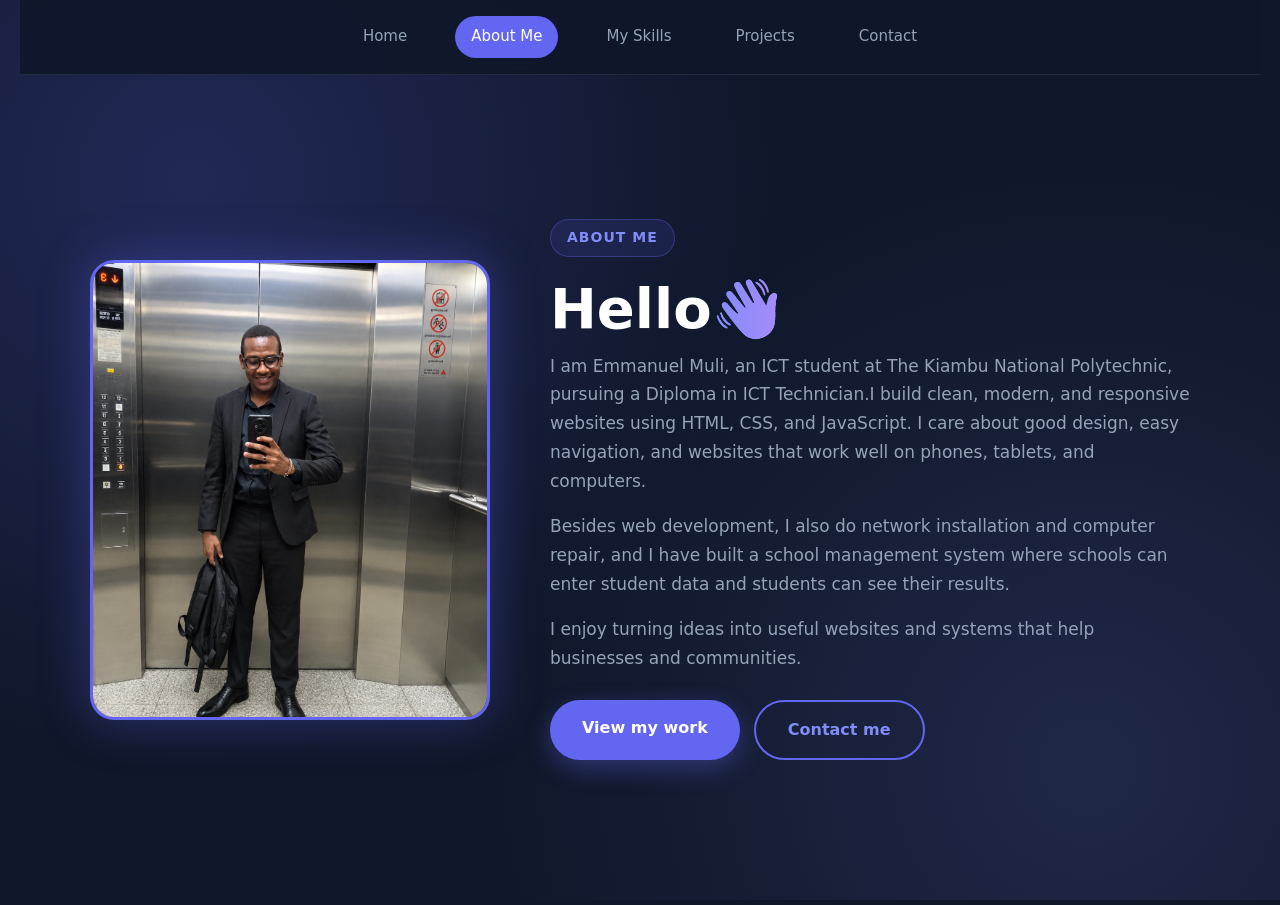
==== about.html @ d2ef106c "updated code" ====
<!DOCTYPE html>
<html lang="en">
<head>
    <meta charset="UTF-8">
    <meta name="viewport" content="width=device-width, initial-scale=1.0">
    <title>About Me</title>
    <link rel="stylesheet" href="sytle.css">
    <link rel="stylesheet" href="interactive.css">
</head>
<body class="about-page">
    <nav>
        <a href="index.html">Home</a>
        <a href="about.html" class="active">About Me</a>
        <a href="skills.html">My Skills</a>
        <a href="projects.html">Projects</a>
        <a href="contact.html">Contact</a>
    </nav>

    <section class="about">
        <div class="about-inner">

            <!-- Photo now comes first, so it appears on the left -->
            <div class="about-image">
                <img src="images/my photo about.png" alt="Emmanuel Muli">
            </div>

            <div class="about-content">
                <span class="eyebrow">About Me</span>
                <h1>Hello<span class="accent">👋</span></h1>

                <p>I am Emmanuel Muli, an ICT student at The Kiambu National Polytechnic, pursuing a Diploma in ICT Technician.I build clean, modern, and responsive websites using HTML, CSS, and JavaScript. I care about good design, easy navigation, and websites that work well on phones, tablets, and computers.</p>
                <p>Besides web development, I also do network installation and computer repair, and I have built a school management system where schools can enter student data and students can see their results.</p>
                <p>I enjoy turning ideas into useful websites and systems that help businesses and communities.</p>

                <div class="about-buttons">
                    <a href="projects.html" class="btn">View my work</a>
                    <a href="contact.html" class="btn btn-outline">Contact me</a>
                </div>
            </div>

        </div>
    </section>
    <script src="script.js"></script>
</body>
</html>
---- sytle.css ----
/* ---------- Reset & base ---------- */
*{
    margin: 0;
    padding: 0;
    box-sizing: border-box;
}

body{
    font-family: Arial, Helvetica, sans-serif;
    line-height: 1.6;
    background-color: #f4f6f8;
    color: #222;
    padding: 0 20px; /* keeps text off the screen edge */
}

img{
    max-width: 100%;
}

/* ---------- Navigation ---------- */
nav{
    background-color: rgb(100, 100, 178);
    padding: 20px;
    text-align: center;
}

nav a{
    color: #ffffff;
    text-decoration: none;
    margin: 0 12px;
    font-size: 16px;
}

nav a:hover{
    text-decoration: underline;
}

/* ---------- Hero ---------- */
.hero{
    text-align: center;
    padding: 100px 20px;
    background-color: #e5e7eb;
}

.hero h1,
.hero h2{
    font-size: 40px;
    margin-bottom: 20px;
}

.hero p{
    max-width: 700px;
    margin: 0 auto 30px;
    font-size: 18px;
}

.hero a{
    display: inline-block;
    padding: 12px 20px;
    margin: 5px;
    background-color: #111827;
    color: #ffffff;
    text-decoration: none;
    border-radius: 5px;
}

.hero a:hover{
    opacity: 0.8;
}
.hero-inner{
    display: flex;
    align-items: center;
    justify-content: space-between;
    gap: 50px;
    max-width: 1100px;
    margin: 0 auto;
}

.hero-content{
    flex: 1;
    max-width: none;
    text-align: left;       /* text now starts from the left */
}

.hero p{
    margin: 0 0 36px;       /* was centered, now left-aligned */
}

.hero-image{
    flex: 0 0 380px;
}

.hero-image img{
    display: block;
    width: 100%;
    height: 380px;
    object-fit: cover;      /* crops neatly without stretching your face */
    border-radius: 50%;     /* round photo; use 20px for rounded square */
    border: 4px solid var(--accent);
    box-shadow: 0 0 40px rgba(99, 102, 241, 0.4);
}
@media (max-width: 800px){
    .hero-inner{
        flex-direction: column-reverse;   /* photo on top, text below */
        text-align: center;
    }

    .hero-content{
        text-align: center;
    }

    .hero p{
        margin: 0 auto 36px;
    }

    .hero-image{
        flex: none;
        width: 240px;
    }

    .hero-image img{
        height: 240px;
    }
}
/* ---------- Portfolio ---------- */
.portfolio{
    padding: 60px 30px;
    text-align: center;
}

.portfolio h1{
    font-size: 40px;
    margin-bottom: 10px;
}

.portfolio p{
    margin-bottom: 10px;
}
.project-card{
    background-color: var(--bg-soft);
    color: var(--text);
    border: 1px solid rgba(148, 163, 184, 0.15);
}

.project-card h2{
    color: #fff;
}

.project-card p{
    color: var(--muted);
}
.project-card img{
    width: 100%;
    height: 250px;
    object-fit: cover;   /* fills the box instead of leaving gaps */
    border-radius: 8px;
}
.projects-grid{
    display: grid;
    grid-template-columns: repeat(auto-fit, minmax(280px, 1fr));
    gap: 24px;
    max-width: 1100px;
    margin: 0 auto;
    padding: 0 20px;
}

.project-card{
    width: auto;   /* the grid controls the width now */
    margin: 0;
}
/* ---------- Contact form ---------- */
.contact-form{
    max-width: 600px;
    margin: 40px auto;
    padding: 30px;
    background-color: white;
    color: #1e293b;              /* dark text for the white card */
    border-radius: 12px;
    box-shadow: 0 4px 20px rgba(0, 0, 0, 0.15);
}

.contact-form label{
    display: block;
    margin-bottom: 6px;
    font-weight: 600;
    color: #1e293b;
}

.contact-form input,
.contact-form select,
.contact-form textarea{
    width: 100%;
    padding: 12px;
    margin-bottom: 20px;
    border: 1px solid #cbd5e1;
    border-radius: 8px;
    font-size: 16px;
    font-family: inherit;
    color: #1e293b;
    background-color: #fff;
    resize: vertical;
}

.contact-form input:focus,
.contact-form select:focus,
.contact-form textarea:focus{
    outline: none;
    border-color: #6366f1;
    box-shadow: 0 0 0 3px rgba(99, 102, 241, 0.25);
}

.contact-form button{
    width: 100%;
    padding: 14px 25px;
    background-color: #6366f1;
    color: white;
    border: none;
    border-radius: 8px;
    cursor: pointer;
    font-size: 16px;
    font-weight: 600;
    transition: background-color 0.2s;
}

.contact-form button:hover{
    background-color: #818cf8;
}
/* ---------- Responsive ---------- */
@media (max-width: 900px){
    .project-card{
        width: 46%;
    }
}

@media (max-width: 600px){
    .project-card{
        width: 100%;
        margin: 15px 0;
    }

    .hero{
        padding: 60px 15px;
    }

    .hero h1,
    .hero h2{
        font-size: 30px;
    }
}
/* ---------- Theme ---------- */
:root{
    --bg: #0f172a;
    --bg-soft: #1e293b;
    --text: #e2e8f0;
    --muted: #94a3b8;
    --accent: #6366f1;
    --accent-light: #818cf8;
}

/* ---------- Reset & base ---------- */
*{
    margin: 0;
    padding: 0;
    box-sizing: border-box;
}

html{
    scroll-behavior: smooth;
}

body{
    font-family: "Segoe UI", system-ui, -apple-system, Arial, sans-serif;
    line-height: 1.7;
    background-color: var(--bg);
    color: var(--text);
    min-height: 100vh;
}

/* ---------- Navigation ---------- */
nav{
    position: sticky;
    top: 0;
    z-index: 10;
    display: flex;
    justify-content: center;
    flex-wrap: wrap;
    gap: 8px;
    padding: 16px 20px;
    background-color: rgba(15, 23, 42, 0.9);
    backdrop-filter: blur(8px);
    border-bottom: 1px solid rgba(148, 163, 184, 0.15);
}

nav a{
    color: var(--muted);
    text-decoration: none;
    font-size: 15px;
    font-weight: 500;
    padding: 8px 16px;
    border-radius: 999px;
    transition: color 0.2s, background-color 0.2s;
}

nav a:hover,
nav a.active{
    color: #fff;
    background-color: var(--bg-soft);
}

nav a.active{
    background-color: var(--accent);
}

/* ---------- Hero ---------- */
.hero{
    display: flex;
    align-items: center;
    justify-content: center;
    min-height: calc(100vh - 70px);
    padding: 60px 24px;
    text-align: center;
    background:
        radial-gradient(circle at 20% 20%, rgba(99, 102, 241, 0.25), transparent 45%),
        radial-gradient(circle at 80% 80%, rgba(129, 140, 248, 0.15), transparent 45%),
        var(--bg);
}

.hero-content{
    max-width: 780px;
    margin: 0 auto;
}

.eyebrow{
    display: inline-block;
    margin-bottom: 20px;
    padding: 6px 16px;
    font-size: 14px;
    font-weight: 600;
    letter-spacing: 1px;
    text-transform: uppercase;
    color: var(--accent-light);
    background-color: rgba(99, 102, 241, 0.12);
    border: 1px solid rgba(99, 102, 241, 0.35);
    border-radius: 999px;
}

.hero h1{
    font-size: clamp(36px, 6vw, 64px);
    line-height: 1.15;
    margin-bottom: 12px;
    color: #fff;
}

.accent{
    background: linear-gradient(90deg, var(--accent-light), #a78bfa);
    -webkit-background-clip: text;
    background-clip: text;
    -webkit-text-fill-color: transparent;
}

.hero h2{
    font-size: clamp(20px, 3vw, 28px);
    font-weight: 500;
    margin-bottom: 24px;
    color: var(--accent-light);
}

.hero p{
    max-width: 680px;
    margin: 0 auto 36px;
    font-size: 17px;
    color: var(--muted);
}

/* ---------- Button ---------- */
.btn{
    display: inline-block;
    padding: 14px 32px;
    font-size: 16px;
    font-weight: 600;
    color: #fff;
    text-decoration: none;
    background-color: var(--accent);
    border-radius: 999px;
    box-shadow: 0 8px 24px rgba(99, 102, 241, 0.35);
    transition: transform 0.2s, background-color 0.2s, box-shadow 0.2s;
}

.btn:hover{
    background-color: var(--accent-light);
    transform: translateY(-3px);
    box-shadow: 0 12px 28px rgba(99, 102, 241, 0.45);
}

/* ---------- Responsive ---------- */
@media (max-width: 600px){
    nav a{
        padding: 6px 12px;
        font-size: 14px;
    }

    .hero{
        padding: 40px 18px;
    }

    .hero p{
        font-size: 16px;
    }
}
/* Works together with home.css (theme colors + nav) */

/* ---------- Starry background ---------- */
.skills-page{
    background-color: #070b1a;
    background-image:
        radial-gradient(1px 1px at 20px 30px, #ffffff, transparent),
        radial-gradient(1px 1px at 120px 80px, #ffffff, transparent),
        radial-gradient(1.5px 1.5px at 200px 150px, #cbd5e1, transparent),
        radial-gradient(1px 1px at 70px 180px, #ffffff, transparent),
        radial-gradient(1.5px 1.5px at 230px 40px, #a5b4fc, transparent),
        radial-gradient(1px 1px at 160px 220px, #ffffff, transparent);
    background-size: 260px 260px;
    background-attachment: fixed;
}

/* ---------- Section ---------- */
.skills{
    max-width: 1000px;
    margin: 0 auto;
    padding: 80px 24px 100px;
    text-align: center;
}

.skills h1{
    font-size: clamp(32px, 5vw, 48px);
    color: #fff;
    margin-bottom: 32px;
}

/* ---------- Filter tabs ---------- */
.filters{
    display: flex;
    justify-content: center;
    flex-wrap: wrap;
    gap: 10px;
    margin-bottom: 48px;
}

.filter-btn{
    padding: 8px 20px;
    font-size: 14px;
    font-family: inherit;
    color: var(--muted);
    background: transparent;
    border: none;
    border-radius: 999px;
    cursor: pointer;
    transition: color 0.2s, background-color 0.2s;
}

.filter-btn:hover{
    color: #fff;
}

.filter-btn.active{
    color: #fff;
    background-color: var(--accent);
}

/* ---------- Skill cards ---------- */
.skills-grid{
    display: grid;
    grid-template-columns: repeat(auto-fit, minmax(240px, 1fr));
    gap: 20px;
}

.skill-card{
    padding: 20px 22px;
    text-align: left;
    background-color: rgba(255, 255, 255, 0.05);
    border: 1px solid rgba(148, 163, 184, 0.12);
    border-radius: 12px;
    transition: transform 0.2s, border-color 0.2s;
}

.skill-card:hover{
    transform: translateY(-4px);
    border-color: rgba(129, 140, 248, 0.5);
}

.skill-card h3{
    font-size: 15px;
    font-weight: 600;
    color: #fff;
    margin-bottom: 12px;
}

.bar{
    height: 5px;
    background-color: rgba(255, 255, 255, 0.1);
    border-radius: 999px;
    overflow: hidden;
}

.fill{
    height: 100%;
    width: var(--level);
    background: linear-gradient(90deg, var(--accent), var(--accent-light));
    border-radius: 999px;
    animation: fillBar 1.2s ease-out;
}

@keyframes fillBar{
    from{ width: 0; }
    to{ width: var(--level); }
}

.percent{
    display: block;
    margin-top: 6px;
    font-size: 12px;
    text-align: right;
    color: var(--muted);
}

/* Hidden by the filter buttons */
.skill-card.hidden{
    display: none;
}
/* Works together with home.css (theme colors, nav, .eyebrow, .btn, .accent) */

.about-page{
    background:
        radial-gradient(circle at 15% 20%, rgba(99, 102, 241, 0.22), transparent 45%),
        radial-gradient(circle at 85% 85%, rgba(129, 140, 248, 0.14), transparent 45%),
        var(--bg);
    background-attachment: fixed;
}

/* ---------- Layout ---------- */
.about{
    display: flex;
    align-items: center;
    min-height: calc(100vh - 70px);
    padding: 60px 24px;
}

.about-inner{
    display: flex;
    align-items: center;
    justify-content: space-between;
    gap: 60px;
    width: 100%;
    max-width: 1100px;
    margin: 0 auto;
}

/* ---------- Text (left) ---------- */
.about-content{
    flex: 1;
    text-align: left;
}

.about-content h1{
    font-size: clamp(34px, 5vw, 56px);
    line-height: 1.15;
    color: #fff;
    margin-bottom: 10px;
}

.about-content h2{
    font-size: clamp(18px, 2.5vw, 24px);
    font-weight: 500;
    color: var(--accent-light);
    margin-bottom: 24px;
}

.about-content p{
    font-size: 17px;
    color: var(--muted);
    margin-bottom: 16px;
}

/* ---------- Buttons ---------- */
.about-buttons{
    display: flex;
    flex-wrap: wrap;
    gap: 14px;
    margin-top: 28px;
}

.btn-outline{
    background-color: transparent;
    border: 2px solid var(--accent);
    box-shadow: none;
    color: var(--accent-light);
}

.btn-outline:hover{
    background-color: var(--accent);
    color: #fff;
}

/* ---------- Photo (right) ---------- */
.about-image{
    flex: 0 0 400px;
}

.about-image img{
    display: block;
    width: 100%;
    height: 460px;
    object-fit: cover;          /* crops neatly, never stretches */
    border-radius: 24px;
    border: 3px solid var(--accent);
    box-shadow: 0 0 50px rgba(99, 102, 241, 0.35);
}

/* ---------- Tablets and phones ---------- */
@media (max-width: 850px){
    .about-inner{
        flex-direction: column;   /* photo on top, text below */
        gap: 40px;
    }

    .about-content{
        text-align: center;
    }

    .about-buttons{
        justify-content: center;
    }

    .about-image{
        flex: none;
        width: 260px;
    }

    .about-image img{
        height: 300px;
    }
}

/* FOOTER */
.footer {
    background-color: #07152f;
    color: #ffffff;
    padding: 50px 8% 20px;
    margin-top: 50px;
}

.footer-container {
    max-width: 1200px;
    margin: auto;
    display: grid;
    grid-template-columns: 2fr 1fr 1fr 1.3fr;
    gap: 40px;
    align-items: start;
}

/* Headings and text */
.footer h2 {
    font-size: 24px;
    margin: 0;
    line-height: 1.2;
}

.footer h3 {
    font-size: 17px;
    margin: 0 0 18px;
}

.footer p {
    color: #d0d9e8;
    line-height: 1.7;
    margin: 0 0 12px;
}

/* Brand */
.brand {
    display: flex;
    align-items: center;
    gap: 16px;
    margin-bottom: 20px;
}

.logo-badge {
    width: 56px;
    height: 56px;
    border-radius: 50%;
    background: #1d9bf0;
    color: #fff;
    display: flex;
    align-items: center;
    justify-content: center;
    font-weight: 700;
    font-size: 18px;
    flex-shrink: 0;
}

.brand-sub {
    display: block;
    font-size: 12px;
    letter-spacing: 0.12em;
    text-transform: uppercase;
    color: #9fb0cc;
    margin-top: 4px;
}

.tagline {
    max-width: 380px;
    margin-bottom: 24px;
}

.connect-title {
    font-size: 15px;
    margin-bottom: 12px;
}

/* Link columns (Quick Links, Legal) */
.footer-links {
    display: flex;
    flex-direction: column;
    align-items: flex-start;
}

.footer-links a {
    color: #d0d9e8;
    text-decoration: none;
    margin-bottom: 12px;
    transition: color 0.3s ease;
}

.footer-links a:hover {
    color: #60a5fa;
}

/* Get in touch: icon rows */
.footer-contact {
    display: flex;
    flex-direction: column;
    align-items: flex-start;
    gap: 14px;
}

.footer-contact a,
.footer-contact .contact-item {
    display: flex;
    align-items: center;
    gap: 12px;
    margin: 0;
    color: #d0d9e8;
    text-decoration: none;
    transition: color 0.3s ease;
}

.footer-contact a:hover {
    color: #60a5fa;
}

.footer .icon {
    width: 22px;
    height: 22px;
    flex-shrink: 0;
}

/* Social buttons */
.social-icons {
    display: flex;
    flex-wrap: wrap;
    gap: 12px;
}

.social-icons a {
    width: 50px;
    height: 50px;
    display: flex;
    align-items: center;
    justify-content: center;
    border-radius: 14px;
    background: #0d1f3f;
    color: #e2e8f0;
    transition: transform 0.25s ease, background 0.25s ease, color 0.25s ease;
}

.social-icons svg {
    width: 22px;
    height: 22px;
}

.social-icons a:hover,
.social-icons a:focus-visible {
    transform: translateY(-3px);
    background: #60a5fa;
    color: #07152f;
    outline: none;
}

/* Bottom bar */
.footer-bottom {
    max-width: 1200px;
    margin: 40px auto 0;
    padding-top: 20px;
    border-top: 1px solid #263956;
    display: flex;
    justify-content: space-between;
    align-items: center;
    flex-wrap: wrap;
    gap: 8px;
}

.footer-bottom p {
    font-size: 14px;
    margin: 0;
}

/* Back to top button */
.back-to-top {
    position: fixed;
    right: 24px;
    bottom: 24px;
    width: 52px;
    height: 52px;
    border-radius: 50%;
    background: #6366f1;
    color: #fff;
    display: flex;
    align-items: center;
    justify-content: center;
    box-shadow: 0 8px 20px rgba(99, 102, 241, 0.4);
    transition: transform 0.25s ease, background 0.25s ease;
    z-index: 100;
}

.back-to-top svg {
    width: 22px;
    height: 22px;
}

.back-to-top:hover {
    transform: translateY(-3px);
    background: #4f46e5;
}

/* Tablets */
@media (max-width: 900px) {
    .footer-container {
        grid-template-columns: repeat(2, 1fr);
    }
    .footer-about {
        grid-column: 1 / -1;
    }
}

/* Phones */
@media (max-width: 500px) {
    .footer {
        padding: 35px 6% 20px;
    }
    .footer-container {
        grid-template-columns: 1fr;
    }
    .footer-bottom {
        flex-direction: column;
        text-align: center;
    }
}
---- interactive.css ----
/* Styles for the features added by script.js */

/* ---------- Typing cursor ---------- */
[data-typing]::after{
    content: "|";
    margin-left: 3px;
    color: var(--accent-light);
    animation: blink 0.8s infinite;
}

@keyframes blink{
    0%, 50%{ opacity: 1; }
    51%, 100%{ opacity: 0; }
}

/* ---------- Scroll reveal ---------- */
.reveal{
    opacity: 0;
    translate: 0 30px;
    transition: opacity 0.6s ease, translate 0.6s ease, transform 0.2s, border-color 0.2s;
}

.reveal.visible{
    opacity: 1;
    translate: 0 0;
}

/* ---------- Back to top button ---------- */
.to-top{
    position: fixed;
    right: 24px;
    bottom: 24px;
    width: 46px;
    height: 46px;
    font-size: 20px;
    color: #fff;
    background-color: var(--accent);
    border: none;
    border-radius: 50%;
    cursor: pointer;
    box-shadow: 0 6px 20px rgba(99, 102, 241, 0.45);
    opacity: 0;
    pointer-events: none;
    transform: translateY(20px);
    transition: opacity 0.3s, transform 0.3s, background-color 0.2s;
    z-index: 20;
}

.to-top.show{
    opacity: 1;
    pointer-events: auto;
    transform: translateY(0);
}

.to-top:hover{
    background-color: var(--accent-light);
}

/* ---------- Form feedback ---------- */
.contact-form .error{
    border-color: #ef4444;
    box-shadow: 0 0 0 3px rgba(239, 68, 68, 0.2);
}

.form-message{
    margin-top: 16px;
    font-size: 15px;
    font-weight: 600;
    text-align: center;
}

.form-message.success{ color: #16a34a; }
.form-message.fail{ color: #dc2626; }

/* ---------- Mobile menu ---------- */
.nav-toggle{
    display: none;
    padding: 8px 18px;
    font-size: 15px;
    font-family: inherit;
    color: #fff;
    background-color: var(--accent);
    border: none;
    border-radius: 999px;
    cursor: pointer;
}

@media (max-width: 700px){
    nav{
        flex-direction: column;
        align-items: center;
    }

    .nav-toggle{
        display: block;
    }

    nav a{
        display: none;
        width: 100%;
        text-align: center;
    }

    nav.open a{
        display: block;
    }
}
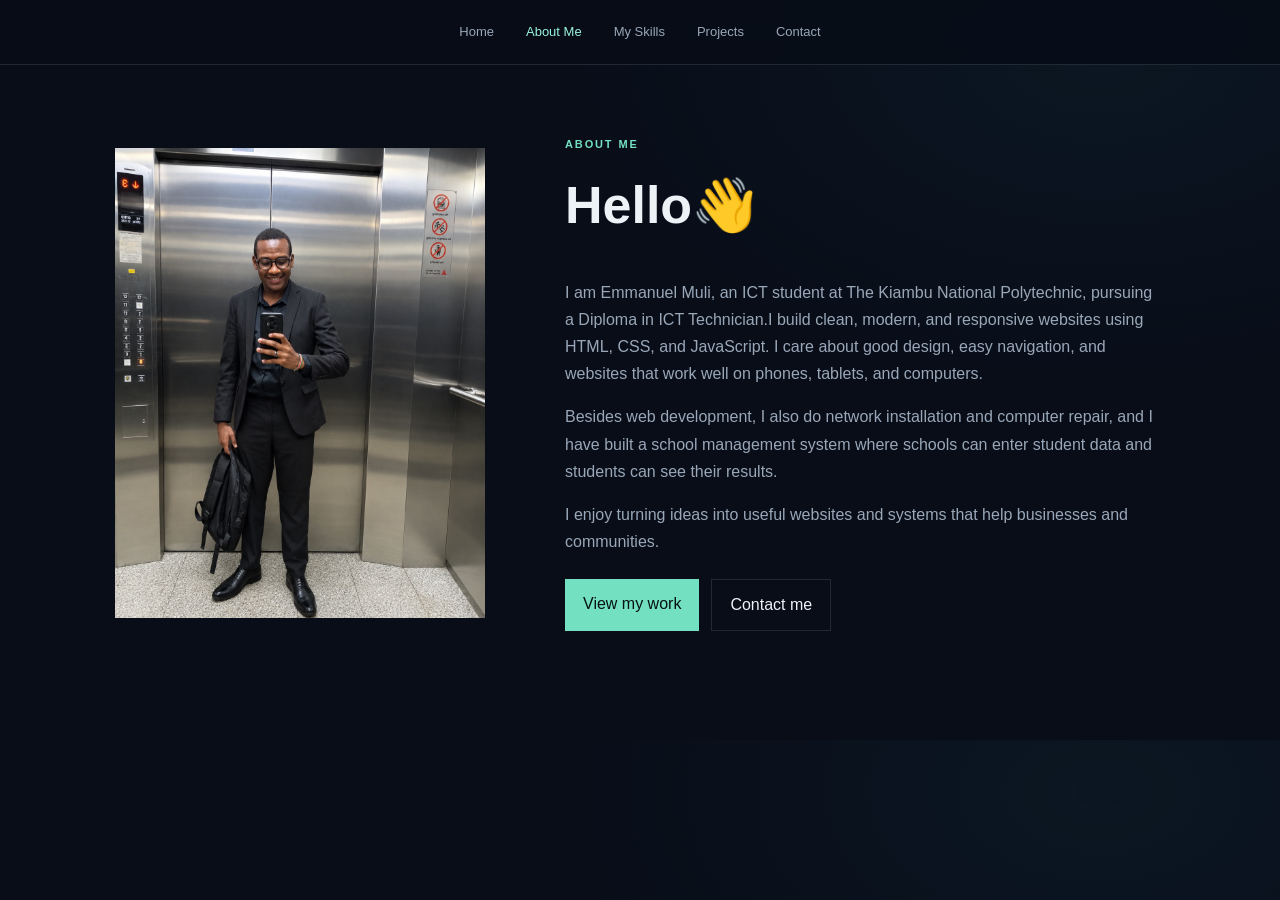
==== commit 135c4191: "Redesign portfolio as premium responsive one-page site Co-authored-by: Copilot <223556219+Copilot@us" ====
--- a/about.html
+++ b/about.html
@@ -9,11 +9,11 @@
 </head>
 <body class="about-page">
     <nav>
-        <a href="index.html">Home</a>
-        <a href="about.html" class="active">About Me</a>
-        <a href="skills.html">My Skills</a>
-        <a href="projects.html">Projects</a>
-        <a href="contact.html">Contact</a>
+        <a href="index.html#home">Home</a>
+        <a href="index.html#about" class="active">About Me</a>
+        <a href="index.html#skills">My Skills</a>
+        <a href="index.html#projects">Projects</a>
+        <a href="index.html#contact">Contact</a>
     </nav>
 
     <section class="about">
--- a/sytle.css
+++ b/sytle.css
@@ -1,867 +1,1763 @@
-/* ---------- Reset & base ---------- */
-*{
+:root {
+    color-scheme: dark;
+    --bg: #080d18;
+    --bg-raised: #0e1625;
+    --bg-soft: #111c2c;
+    --text: #edf2f7;
+    --muted: #99a7b8;
+    --subtle: #667487;
+    --line: rgba(165, 184, 203, 0.16);
+    --accent: #73e0c2;
+    --accent-strong: #9af4dd;
+    --blue: #83b9ff;
+    --content-width: 1180px;
+}
+
+* {
+    box-sizing: border-box;
+}
+
+html {
+    scroll-behavior: smooth;
+    scroll-padding-top: 92px;
+}
+
+body {
+    margin: 0;
+    min-width: 320px;
+    background:
+        radial-gradient(ellipse at 86% 7%, rgba(35, 91, 112, 0.12), transparent 34rem),
+        var(--bg);
+    color: var(--text);
+    font-family: "DM Sans", "Segoe UI", sans-serif;
+    font-size: 16px;
+    line-height: 1.7;
+    -webkit-font-smoothing: antialiased;
+}
+
+body, button, input, select, textarea {
+    font-family: "DM Sans", "Segoe UI", sans-serif;
+}
+
+img {
+    display: block;
+    max-width: 100%;
+}
+
+a {
+    color: inherit;
+}
+
+button, input, select, textarea {
+    font: inherit;
+}
+
+button, a, input, select, textarea {
+    -webkit-tap-highlight-color: transparent;
+}
+
+a:focus-visible, button:focus-visible, input:focus-visible, select:focus-visible, textarea:focus-visible {
+    outline: 2px solid var(--accent);
+    outline-offset: 4px;
+}
+
+::selection {
+    background: rgba(115, 224, 194, 0.25);
+    color: #fff;
+}
+
+.skip-link {
+    position: fixed;
+    z-index: 1000;
+    top: 12px;
+    left: 12px;
+    padding: 10px 14px;
+    transform: translateY(-160%);
+    background: var(--accent);
+    color: #07120f;
+    text-decoration: none;
+    font-weight: 700;
+}
+
+.skip-link:focus {
+    transform: translateY(0);
+}
+
+.section-wrap {
+    width: min(var(--content-width), calc(100% - 64px));
+    margin-inline: auto;
+}
+
+.section-space {
+    padding-block: 124px;
+}
+
+.site-header {
+    position: sticky;
+    z-index: 50;
+    top: 0;
+    border-bottom: 1px solid rgba(165, 184, 203, 0.09);
+    background: rgba(8, 13, 24, 0.88);
+    backdrop-filter: blur(18px);
+}
+
+.site-nav {
+    display: flex;
+    align-items: center;
+    justify-content: space-between;
+    width: min(var(--content-width), calc(100% - 64px));
+    min-height: 76px;
+    margin: auto;
+}
+
+.brand-link {
+    display: inline-flex;
+    align-items: center;
+    gap: 10px;
+    color: var(--text);
+    font-family: "Manrope", sans-serif;
+    font-size: 16px;
+    font-weight: 800;
+    letter-spacing: 0.06em;
+    text-decoration: none;
+}
+
+.brand-mark {
+    display: grid;
+    width: 34px;
+    height: 34px;
+    place-items: center;
+    border: 1px solid rgba(115, 224, 194, 0.45);
+    color: var(--accent);
+    font-family: "DM Sans", sans-serif;
+    font-size: 12px;
+    letter-spacing: -0.07em;
+}
+
+.brand-period {
+    color: var(--accent);
+}
+
+.nav-links {
+    display: flex;
+    align-items: center;
+    gap: 32px;
+}
+
+.nav-links a {
+    color: var(--muted);
+    font-size: 13px;
+    text-decoration: none;
+    transition: color 180ms ease;
+}
+
+.nav-links a:hover,
+.nav-links a:focus-visible {
+    color: var(--accent-strong);
+}
+
+.nav-links .nav-contact {
+    padding: 9px 14px;
+    border: 1px solid var(--line);
+    color: var(--text);
+}
+
+.nav-contact span {
+    margin-left: 8px;
+    color: var(--accent);
+}
+
+.nav-toggle {
+    display: none;
+    width: 42px;
+    height: 42px;
+    padding: 10px;
+    border: 1px solid var(--line);
+    background: transparent;
+    cursor: pointer;
+}
+
+.nav-toggle span {
+    display: block;
+    width: 18px;
+    height: 1px;
+    margin: 5px auto;
+    background: var(--text);
+}
+
+.hero {
+    position: relative;
+    display: flex;
+    min-height: min(790px, calc(100svh - 76px));
+    flex-direction: column;
+    justify-content: center;
+    overflow: clip;
+    padding-block: 80px 48px;
+    isolation: isolate;
+}
+
+.hero::before {
+    position: absolute;
+    z-index: -1;
+    top: 8%;
+    right: -16%;
+    width: 62%;
+    height: 78%;
+    border: 1px solid rgba(115, 224, 194, 0.08);
+    border-radius: 50%;
+    content: "";
+    transform: rotate(-24deg);
+}
+
+.hero-grid {
+    display: grid;
+    grid-template-columns: minmax(0, 1.2fr) minmax(300px, 0.8fr);
+    align-items: center;
+    gap: clamp(44px, 8vw, 112px);
+}
+
+.hero-copy {
+    position: relative;
+    z-index: 2;
+}
+
+.eyebrow, .section-kicker {
+    display: flex;
+    align-items: center;
+    gap: 11px;
+    margin: 0 0 22px;
+    color: var(--accent);
+    font-size: 11px;
+    font-weight: 700;
+    letter-spacing: 0.17em;
+    text-transform: uppercase;
+}
+
+.eyebrow-line {
+    width: 28px;
+    height: 1px;
+    background: var(--accent);
+}
+
+.eyebrow-dot {
+    color: var(--subtle);
+}
+
+h1, h2, h3, p {
+    margin-top: 0;
+}
+
+h1, h2, h3 {
+    font-family: "Manrope", "Segoe UI", sans-serif;
+}
+
+.hero h1 {
+    max-width: 760px;
+    margin-bottom: 23px;
+    font-size: clamp(44px, 6.4vw, 76px);
+    font-weight: 600;
+    letter-spacing: -0.065em;
+    line-height: 1.08;
+}
+
+.text-gradient {
+    background: linear-gradient(100deg, var(--accent-strong) 5%, var(--blue) 92%);
+    -webkit-background-clip: text;
+    background-clip: text;
+    color: transparent;
+}
+
+.text-muted {
+    color: #748397;
+}
+
+.hero-description {
+    max-width: 570px;
+    margin-bottom: 32px;
+    color: #aab6c5;
+    font-size: 17px;
+    line-height: 1.8;
+}
+
+.hero-actions {
+    display: flex;
+    flex-wrap: wrap;
+    align-items: center;
+    gap: 12px;
+}
+
+.button {
+    display: inline-flex;
+    min-height: 48px;
+    align-items: center;
+    justify-content: center;
+    gap: 20px;
+    padding: 12px 18px;
+    border: 1px solid transparent;
+    font-size: 13px;
+    font-weight: 700;
+    text-decoration: none;
+    transition: transform 180ms ease, border-color 180ms ease, background 180ms ease, color 180ms ease;
+}
+
+.button:hover {
+    transform: translateY(-2px);
+}
+
+.button-primary {
+    background: var(--accent);
+    color: #06120f;
+}
+
+.button-primary:hover {
+    background: var(--accent-strong);
+}
+
+.button-quiet {
+    border-color: var(--line);
+    color: var(--text);
+}
+
+.button-quiet:hover {
+    border-color: rgba(115, 224, 194, 0.6);
+}
+
+.hero-note {
+    display: flex;
+    align-items: center;
+    gap: 12px;
+    margin-top: 64px;
+    color: var(--subtle);
+    font-size: 11px;
+    letter-spacing: 0.04em;
+}
+
+.hero-note p {
+    margin: 0;
+}
+
+.hero-note p span {
+    padding-inline: 5px;
+    color: var(--accent);
+}
+
+.note-rule {
+    width: 26px;
+    height: 1px;
+    background: var(--subtle);
+}
+
+.hero-visual {
+    position: relative;
+    width: min(100%, 410px);
+    justify-self: end;
+}
+
+.visual-frame {
+    position: relative;
+    width: 100%;
+    height: clamp(390px, 42vw, 520px);
+    padding: 14px;
+    border: 1px solid rgba(165, 184, 203, 0.22);
+    background: linear-gradient(155deg, rgba(20, 33, 48, 0.86), rgba(8, 13, 24, 0.72));
+}
+
+.visual-frame::before {
+    position: absolute;
+    z-index: 1;
+    inset: 14px;
+    border: 1px solid rgba(255, 255, 255, 0.12);
+    content: "";
+    pointer-events: none;
+}
+
+.visual-frame img {
+    width: 100%;
+    height: 100%;
+    object-fit: cover;
+    object-position: 55% center;
+    filter: saturate(0.78);
+}
+
+.frame-corner {
+    position: absolute;
+    z-index: 2;
+    top: -7px;
+    left: -7px;
+    width: 34px;
+    height: 34px;
+    border-top: 1px solid var(--accent);
+    border-left: 1px solid var(--accent);
+}
+
+.visual-index {
+    position: absolute;
+    z-index: 3;
+    right: 27px;
+    bottom: 24px;
+    padding: 5px 8px;
+    background: rgba(8, 13, 24, 0.72);
+    color: var(--text);
+    font-size: 10px;
+    letter-spacing: 0.1em;
+}
+
+.visual-index span {
+    padding-inline: 4px;
+    color: var(--accent);
+}
+
+.visual-caption {
+    display: flex;
+    align-items: center;
+    gap: 10px;
+    margin-top: 16px;
+    color: var(--muted);
+    font-size: 11px;
+    letter-spacing: 0.06em;
+}
+
+.caption-line {
+    width: 22px;
+    height: 1px;
+    background: var(--accent);
+}
+
+.visual-orbit {
+    position: absolute;
+    z-index: -1;
+    border: 1px solid rgba(131, 185, 255, 0.12);
+    pointer-events: none;
+}
+
+.orbit-one {
+    top: -24px;
+    right: -30px;
+    width: 80%;
+    height: 70%;
+}
+
+.orbit-two {
+    right: -48px;
+    bottom: 14%;
+    width: 40%;
+    height: 32%;
+    border-color: rgba(115, 224, 194, 0.18);
+}
+
+.scroll-cue {
+    display: inline-flex;
+    align-items: center;
+    gap: 12px;
+    align-self: flex-start;
+    margin-top: 52px;
+    color: var(--subtle);
+    font-size: 10px;
+    letter-spacing: 0.12em;
+    text-decoration: none;
+    text-transform: uppercase;
+}
+
+.scroll-cue span {
+    width: 27px;
+    height: 1px;
+    background: var(--accent);
+}
+
+.section-heading {
+    margin-bottom: 54px;
+}
+
+.section-heading h2, .services-intro h2, .contact-copy h2 {
+    margin: 0;
+    font-size: clamp(36px, 5vw, 58px);
+    font-weight: 600;
+    letter-spacing: -0.055em;
+    line-height: 1.13;
+}
+
+.section-heading .section-kicker,
+.services-intro .section-kicker,
+.contact-copy .section-kicker {
+    margin-bottom: 20px;
+}
+
+.section-heading-row {
+    display: flex;
+    align-items: end;
+    justify-content: space-between;
+    gap: 32px;
+}
+
+.section-heading-row .heading-aside {
+    max-width: 360px;
+    margin: 0 0 5px;
+    color: var(--muted);
+    font-size: 14px;
+}
+
+.about-section {
+    border-top: 1px solid var(--line);
+}
+
+.about-layout {
+    display: grid;
+    grid-template-columns: minmax(250px, 0.75fr) minmax(0, 1.25fr);
+    align-items: center;
+    gap: clamp(46px, 8vw, 112px);
+}
+
+.about-photo {
+    position: relative;
+    max-width: 370px;
+    padding: 12px;
+    border: 1px solid var(--line);
+    background: var(--bg-raised);
+}
+
+.about-photo::after {
+    position: absolute;
+    top: 24px;
+    right: -9px;
+    width: 1px;
+    height: 76px;
+    background: var(--accent);
+    content: "";
+}
+
+.about-photo img {
+    width: 100%;
+    aspect-ratio: 0.85;
+    object-fit: cover;
+    object-position: center 35%;
+    filter: saturate(0.72);
+}
+
+.photo-caption {
+    display: block;
+    padding: 12px 3px 1px;
+    color: var(--text);
+    font-size: 9px;
+    font-weight: 700;
+    letter-spacing: 0.13em;
+}
+
+.photo-caption span {
+    color: var(--subtle);
+    font-weight: 500;
+}
+
+.about-copy {
+    max-width: 650px;
+}
+
+.about-copy p {
+    margin-bottom: 17px;
+    color: var(--muted);
+    font-size: 14px;
+}
+
+.about-copy .lead-copy {
+    color: var(--text);
+    font-family: "Manrope", sans-serif;
+    font-size: 20px;
+    line-height: 1.65;
+}
+
+.about-facts {
+    display: grid;
+    grid-template-columns: repeat(3, 1fr);
+    gap: 16px;
+    margin-block: 32px;
+    padding-block: 21px;
+    border-block: 1px solid var(--line);
+}
+
+.about-facts div {
+    display: flex;
+    flex-direction: column;
+    gap: 4px;
+    color: var(--muted);
+    font-size: 11px;
+}
+
+.fact-number {
+    color: var(--accent);
+    font-size: 10px;
+    letter-spacing: 0.12em;
+}
+
+.text-link {
+    display: inline-flex;
+    align-items: center;
+    gap: 12px;
+    color: var(--accent-strong);
+    font-size: 12px;
+    font-weight: 700;
+    text-decoration: none;
+}
+
+.text-link span {
+    transition: transform 180ms ease;
+}
+
+.text-link:hover span {
+    transform: translate(3px, -3px);
+}
+
+.skills-section {
+    border-top: 1px solid var(--line);
+    background: linear-gradient(115deg, rgba(17, 28, 44, 0.55), rgba(8, 13, 24, 0) 72%);
+}
+
+.skills-section .section-heading {
+    margin-bottom: 48px;
+}
+
+.skills-layout {
+    border-top: 1px solid var(--line);
+}
+
+.skill-group {
+    display: grid;
+    grid-template-columns: 58px minmax(160px, 0.8fr) minmax(0, 1.2fr);
+    align-items: center;
+    gap: 28px;
+    padding: 28px 0;
+    border-bottom: 1px solid var(--line);
+}
+
+.group-index, .service-number {
+    color: var(--accent);
+    font-size: 10px;
+    letter-spacing: 0.14em;
+}
+
+.skill-group h3, .service-item h3 {
+    margin: 0 0 5px;
+    font-size: 17px;
+    font-weight: 600;
+}
+
+.skill-group p, .service-item p {
+    margin: 0;
+    color: var(--muted);
+    font-size: 12px;
+}
+
+.skill-list {
+    display: flex;
+    flex-wrap: wrap;
+    justify-content: flex-end;
+    gap: 8px;
     margin: 0;
     padding: 0;
-    box-sizing: border-box;
-}
-
-body{
-    font-family: Arial, Helvetica, sans-serif;
-    line-height: 1.6;
-    background-color: #f4f6f8;
-    color: #222;
-    padding: 0 20px; /* keeps text off the screen edge */
-}
-
-img{
-    max-width: 100%;
-}
-
-/* ---------- Navigation ---------- */
-nav{
-    background-color: rgb(100, 100, 178);
-    padding: 20px;
-    text-align: center;
-}
-
-nav a{
-    color: #ffffff;
+    list-style: none;
+}
+
+.skill-list li {
+    padding: 6px 10px;
+    border: 1px solid var(--line);
+    color: #c4cfda;
+    font-size: 10px;
+}
+
+.projects-section {
+    border-top: 1px solid var(--line);
+}
+
+.projects-grid {
+    display: grid;
+    grid-template-columns: repeat(2, minmax(0, 1fr));
+    gap: 20px;
+}
+
+.project-card {
+    min-width: 0;
+    overflow: hidden;
+    border: 1px solid var(--line);
+    background: linear-gradient(145deg, rgba(17, 28, 44, 0.74), rgba(9, 15, 26, 0.96));
+    transition: border-color 200ms ease, transform 200ms ease;
+}
+
+.project-card:hover {
+    transform: translateY(-4px);
+    border-color: rgba(115, 224, 194, 0.45);
+}
+
+.project-featured {
+    display: grid;
+    grid-column: 1 / -1;
+    grid-template-columns: minmax(0, 1.05fr) minmax(320px, 0.95fr);
+    min-height: 350px;
+}
+
+.project-art {
+    position: relative;
+    display: flex;
+    min-height: 300px;
+    flex-direction: column;
+    justify-content: center;
+    overflow: hidden;
+    padding: clamp(24px, 5vw, 58px);
+}
+
+.chicken-art {
+    isolation: isolate;
+    background:
+        linear-gradient(145deg, rgba(17, 34, 29, 0.88), rgba(9, 17, 21, 0.82)),
+        radial-gradient(ellipse at 85% 20%, rgba(124, 191, 131, 0.25), transparent 46%),
+        #111e1b;
+}
+
+.chicken-art::before, .chicken-art::after {
+    position: absolute;
+    z-index: -1;
+    border: 1px solid rgba(154, 244, 221, 0.15);
+    border-radius: 50%;
+    content: "";
+}
+
+.chicken-art::before {
+    top: -72%;
+    right: -15%;
+    width: 110%;
+    height: 160%;
+}
+
+.chicken-art::after {
+    right: -4%;
+    bottom: -76%;
+    width: 78%;
+    height: 155%;
+    border-color: rgba(154, 244, 221, 0.22);
+}
+
+.project-art-index, .chicken-location {
+    color: rgba(222, 242, 229, 0.66);
+    font-size: 9px;
+    letter-spacing: 0.18em;
+}
+
+.chicken-monogram {
+    position: absolute;
+    top: 24px;
+    right: 32px;
+    color: rgba(154, 244, 221, 0.12);
+    font-family: "Manrope", sans-serif;
+    font-size: clamp(54px, 8vw, 96px);
+    font-weight: 800;
+    letter-spacing: -0.1em;
+    line-height: 1;
+}
+
+.chicken-monogram span {
+    color: rgba(154, 244, 221, 0.6);
+}
+
+.chicken-title {
+    margin-block: 32px 16px;
+    color: #eff8ef;
+    font-family: "Manrope", sans-serif;
+    font-size: clamp(24px, 3.2vw, 38px);
+    font-weight: 700;
+    letter-spacing: -0.055em;
+    line-height: 1.15;
+}
+
+.chicken-location {
+    color: var(--accent);
+}
+
+.art-corner {
+    position: absolute;
+    right: 22px;
+    bottom: 22px;
+    width: 30px;
+    height: 30px;
+    border-right: 1px solid var(--accent);
+    border-bottom: 1px solid var(--accent);
+}
+
+.project-image {
+    position: relative;
+    height: 245px;
+    overflow: hidden;
+    background: var(--bg-soft);
+}
+
+.project-image img {
+    width: 100%;
+    height: 100%;
+    object-fit: cover;
+    transition: transform 350ms ease, filter 350ms ease;
+    filter: saturate(0.78);
+}
+
+.project-card:hover .project-image img {
+    transform: scale(1.025);
+    filter: saturate(0.96);
+}
+
+.image-index {
+    position: absolute;
+    right: 12px;
+    bottom: 12px;
+    padding: 4px 7px;
+    background: rgba(8, 13, 24, 0.78);
+    color: var(--text);
+    font-size: 9px;
+}
+
+.project-info {
+    padding: 23px 24px 25px;
+}
+
+.project-featured .project-info {
+    display: flex;
+    flex-direction: column;
+    justify-content: center;
+    padding: clamp(24px, 4vw, 48px);
+}
+
+.project-topline {
+    display: flex;
+    justify-content: space-between;
+    gap: 12px;
+    margin-bottom: 13px;
+    color: var(--accent);
+    font-size: 9px;
+    letter-spacing: 0.12em;
+    text-transform: uppercase;
+}
+
+.project-topline span:last-child {
+    color: var(--subtle);
+}
+
+.project-info h3 {
+    margin: 0 0 10px;
+    font-size: 20px;
+    font-weight: 600;
+    letter-spacing: -0.025em;
+}
+
+.project-info p {
+    margin: 0;
+    color: var(--muted);
+    font-size: 12px;
+}
+
+.project-actions {
+    display: flex;
+    flex-wrap: wrap;
+    gap: 22px;
+    margin-top: 24px;
+}
+
+.text-link-secondary {
+    color: #c4cfda;
+}
+
+.services-section {
+    display: grid;
+    grid-template-columns: minmax(260px, 0.8fr) minmax(0, 1.2fr);
+    align-items: start;
+    gap: clamp(48px, 9vw, 130px);
+    border-top: 1px solid var(--line);
+}
+
+.services-intro h2 {
+    margin-bottom: 20px;
+}
+
+.services-intro > p:not(.section-kicker) {
+    max-width: 390px;
+    margin-bottom: 26px;
+    color: var(--muted);
+    font-size: 14px;
+}
+
+.service-list {
+    border-top: 1px solid var(--line);
+}
+
+.service-item {
+    display: grid;
+    grid-template-columns: 38px minmax(0, 1fr) 24px;
+    align-items: start;
+    gap: 16px;
+    padding: 23px 0;
+    border-bottom: 1px solid var(--line);
+}
+
+.service-item h3 {
+    font-size: 15px;
+}
+
+.service-item p {
+    max-width: 460px;
+    line-height: 1.7;
+}
+
+.service-arrow {
+    color: var(--accent);
+    font-size: 16px;
+    transition: transform 180ms ease;
+}
+
+.service-item:hover .service-arrow {
+    transform: translate(3px, -3px);
+}
+
+.contact-section {
+    border-top: 1px solid var(--line);
+}
+
+.contact-panel {
+    display: grid;
+    grid-template-columns: minmax(0, 0.9fr) minmax(360px, 1.1fr);
+    gap: clamp(44px, 8vw, 110px);
+    padding: clamp(28px, 6vw, 68px);
+    border: 1px solid var(--line);
+    background:
+        radial-gradient(ellipse at 10% 12%, rgba(46, 119, 111, 0.1), transparent 55%),
+        var(--bg-raised);
+}
+
+.contact-copy h2 {
+    margin-bottom: 18px;
+}
+
+.contact-copy > p:not(.section-kicker) {
+    max-width: 410px;
+    color: var(--muted);
+    font-size: 13px;
+}
+
+.contact-details {
+    display: grid;
+    gap: 15px;
+    margin-top: 38px;
+}
+
+.contact-details > a, .contact-details > p {
+    display: flex;
+    flex-direction: column;
+    gap: 1px;
+    margin: 0;
+    color: var(--text);
+    font-size: 12px;
     text-decoration: none;
-    margin: 0 12px;
-    font-size: 16px;
-}
-
-nav a:hover{
-    text-decoration: underline;
-}
-
-/* ---------- Hero ---------- */
-.hero{
-    text-align: center;
-    padding: 100px 20px;
-    background-color: #e5e7eb;
-}
-
-.hero h1,
-.hero h2{
-    font-size: 40px;
-    margin-bottom: 20px;
-}
-
-.hero p{
-    max-width: 700px;
-    margin: 0 auto 30px;
-    font-size: 18px;
-}
-
-.hero a{
-    display: inline-block;
-    padding: 12px 20px;
-    margin: 5px;
-    background-color: #111827;
-    color: #ffffff;
-    text-decoration: none;
-    border-radius: 5px;
-}
-
-.hero a:hover{
-    opacity: 0.8;
-}
-.hero-inner{
-    display: flex;
-    align-items: center;
+}
+
+.contact-details > a:hover {
+    color: var(--accent-strong);
+}
+
+.contact-label {
+    color: var(--subtle);
+    font-size: 9px;
+    letter-spacing: 0.14em;
+}
+
+.contact-form {
+    align-self: center;
+    padding: clamp(20px, 4vw, 36px);
+    border: 1px solid var(--line);
+    background: rgba(8, 13, 24, 0.58);
+}
+
+.form-heading {
+    display: flex;
     justify-content: space-between;
-    gap: 50px;
-    max-width: 1100px;
-    margin: 0 auto;
-}
-
-.hero-content{
-    flex: 1;
-    max-width: none;
-    text-align: left;       /* text now starts from the left */
-}
-
-.hero p{
-    margin: 0 0 36px;       /* was centered, now left-aligned */
-}
-
-.hero-image{
-    flex: 0 0 380px;
-}
-
-.hero-image img{
+    gap: 12px;
+    margin-bottom: 22px;
+    font-family: "Manrope", sans-serif;
+    font-size: 15px;
+    font-weight: 600;
+}
+
+.form-required {
+    color: var(--subtle);
+    font-family: "DM Sans", sans-serif;
+    font-size: 10px;
+    font-weight: 400;
+}
+
+.form-row {
+    display: grid;
+    grid-template-columns: repeat(2, minmax(0, 1fr));
+    gap: 14px;
+}
+
+.form-field {
+    min-width: 0;
+    margin-bottom: 16px;
+}
+
+.form-field label {
+    display: block;
+    margin-bottom: 7px;
+    color: #c6d0dc;
+    font-size: 11px;
+}
+
+.form-field label span {
+    color: var(--accent);
+}
+
+.form-field input, .form-field select, .form-field textarea {
     display: block;
     width: 100%;
-    height: 380px;
-    object-fit: cover;      /* crops neatly without stretching your face */
-    border-radius: 50%;     /* round photo; use 20px for rounded square */
-    border: 4px solid var(--accent);
-    box-shadow: 0 0 40px rgba(99, 102, 241, 0.4);
-}
-@media (max-width: 800px){
-    .hero-inner{
-        flex-direction: column-reverse;   /* photo on top, text below */
-        text-align: center;
-    }
-
-    .hero-content{
-        text-align: center;
-    }
-
-    .hero p{
-        margin: 0 auto 36px;
-    }
-
-    .hero-image{
-        flex: none;
-        width: 240px;
-    }
-
-    .hero-image img{
-        height: 240px;
-    }
-}
-/* ---------- Portfolio ---------- */
-.portfolio{
-    padding: 60px 30px;
+    min-height: 43px;
+    padding: 10px 12px;
+    border: 1px solid rgba(165, 184, 203, 0.2);
+    border-radius: 0;
+    background: #0b1321;
+    color: var(--text);
+    font-size: 12px;
+}
+
+.form-field textarea {
+    min-height: 112px;
+    resize: vertical;
+}
+
+.form-field input:focus, .form-field select:focus, .form-field textarea:focus {
+    border-color: rgba(115, 224, 194, 0.7);
+    outline: none;
+}
+
+.form-submit {
+    width: 100%;
+    border: 0;
+    cursor: pointer;
+}
+
+.form-submit:disabled {
+    cursor: wait;
+    opacity: 0.7;
+}
+
+.form-message {
+    min-height: 20px;
+    margin: 12px 0 0;
+    color: var(--muted);
+    font-size: 11px;
+}
+
+.form-message.success {
+    color: var(--accent-strong);
+}
+
+.form-message.fail {
+    color: #ff9a9a;
+}
+
+.site-footer {
+    border-top: 1px solid var(--line);
+    background: #070b13;
+}
+
+.footer-main {
+    display: grid;
+    grid-template-columns: minmax(230px, 1.5fr) repeat(2, minmax(110px, 0.7fr)) minmax(150px, 0.9fr);
+    gap: 42px;
+    padding-block: 62px 52px;
+}
+
+.footer-brand p {
+    max-width: 270px;
+    margin: 16px 0 0;
+    color: var(--muted);
+    font-size: 12px;
+}
+
+.footer-column {
+    display: flex;
+    flex-direction: column;
+    align-items: flex-start;
+    gap: 9px;
+}
+
+.footer-column h2 {
+    margin: 0 0 7px;
+    color: var(--subtle);
+    font-family: "DM Sans", sans-serif;
+    font-size: 9px;
+    font-weight: 700;
+    letter-spacing: 0.14em;
+    text-transform: uppercase;
+}
+
+.footer-column a {
+    color: #aeb9c7;
+    font-size: 11px;
+    text-decoration: none;
+    transition: color 160ms ease;
+}
+
+.footer-column a:hover, .footer-bottom a:hover {
+    color: var(--accent);
+}
+
+.footer-cta {
+    align-self: center;
+    justify-self: end;
+    color: var(--text);
+    font-family: "Manrope", sans-serif;
+    font-size: 20px;
+    font-weight: 600;
+    letter-spacing: -0.04em;
+    line-height: 1.35;
+    text-decoration: none;
+}
+
+.footer-cta span {
+    color: var(--accent);
+}
+
+.footer-bottom {
+    display: flex;
+    justify-content: space-between;
+    gap: 20px;
+    padding-block: 18px 22px;
+    border-top: 1px solid var(--line);
+    color: var(--subtle);
+    font-size: 10px;
+}
+
+.footer-bottom p {
+    margin: 0;
+}
+
+.footer-bottom a {
+    color: var(--muted);
+    text-decoration: none;
+}
+
+.preloader {
+    position: fixed;
+    z-index: 1000;
+    inset: 0;
+    display: grid;
+    place-items: center;
+    background: var(--bg);
+}
+
+.preloader-finished {
+    opacity: 0;
+    transition: opacity 250ms ease;
+}
+
+.reveal-enabled [data-reveal] {
+    transition: opacity 650ms ease, transform 650ms ease;
+}
+
+.reveal-enabled [data-reveal]:not(.is-visible) {
+    opacity: 0;
+    transform: translateY(22px);
+}
+
+.reveal-enabled [data-reveal].is-visible {
+    opacity: 1;
+    transform: translateY(0);
+}
+
+.preloader[hidden] {
+    display: none;
+}
+
+.preloader-content {
+    width: min(240px, calc(100% - 48px));
     text-align: center;
 }
 
-.portfolio h1{
-    font-size: 40px;
-    margin-bottom: 10px;
-}
-
-.portfolio p{
-    margin-bottom: 10px;
-}
-.project-card{
-    background-color: var(--bg-soft);
-    color: var(--text);
-    border: 1px solid rgba(148, 163, 184, 0.15);
-}
-
-.project-card h2{
-    color: #fff;
-}
-
-.project-card p{
-    color: var(--muted);
-}
-.project-card img{
-    width: 100%;
-    height: 250px;
-    object-fit: cover;   /* fills the box instead of leaving gaps */
-    border-radius: 8px;
-}
-.projects-grid{
+.preloader-mark {
     display: grid;
-    grid-template-columns: repeat(auto-fit, minmax(280px, 1fr));
-    gap: 24px;
-    max-width: 1100px;
-    margin: 0 auto;
-    padding: 0 20px;
-}
-
-.project-card{
-    width: auto;   /* the grid controls the width now */
-    margin: 0;
-}
-/* ---------- Contact form ---------- */
-.contact-form{
-    max-width: 600px;
-    margin: 40px auto;
-    padding: 30px;
-    background-color: white;
-    color: #1e293b;              /* dark text for the white card */
-    border-radius: 12px;
-    box-shadow: 0 4px 20px rgba(0, 0, 0, 0.15);
-}
-
-.contact-form label{
+    width: 46px;
+    height: 46px;
+    place-items: center;
+    margin: 0 auto 18px;
+    border: 1px solid rgba(115, 224, 194, 0.5);
+    color: var(--accent);
+    font-size: 14px;
+}
+
+.preloader-content p {
+    margin-bottom: 24px;
+    font-size: 10px;
+    font-weight: 700;
+    letter-spacing: 0.18em;
+}
+
+.preloader-track {
+    height: 1px;
+    background: rgba(165, 184, 203, 0.2);
+}
+
+.preloader-track span {
     display: block;
-    margin-bottom: 6px;
-    font-weight: 600;
-    color: #1e293b;
-}
-
-.contact-form input,
-.contact-form select,
-.contact-form textarea{
-    width: 100%;
-    padding: 12px;
-    margin-bottom: 20px;
-    border: 1px solid #cbd5e1;
-    border-radius: 8px;
-    font-size: 16px;
-    font-family: inherit;
-    color: #1e293b;
-    background-color: #fff;
-    resize: vertical;
-}
-
-.contact-form input:focus,
-.contact-form select:focus,
-.contact-form textarea:focus{
-    outline: none;
-    border-color: #6366f1;
-    box-shadow: 0 0 0 3px rgba(99, 102, 241, 0.25);
-}
-
-.contact-form button{
-    width: 100%;
-    padding: 14px 25px;
-    background-color: #6366f1;
-    color: white;
-    border: none;
-    border-radius: 8px;
-    cursor: pointer;
-    font-size: 16px;
-    font-weight: 600;
-    transition: background-color 0.2s;
-}
-
-.contact-form button:hover{
-    background-color: #818cf8;
-}
-/* ---------- Responsive ---------- */
-@media (max-width: 900px){
-    .project-card{
-        width: 46%;
-    }
-}
-
-@media (max-width: 600px){
-    .project-card{
-        width: 100%;
-        margin: 15px 0;
-    }
-
-    .hero{
-        padding: 60px 15px;
-    }
-
-    .hero h1,
-    .hero h2{
-        font-size: 30px;
-    }
-}
-/* ---------- Theme ---------- */
-:root{
-    --bg: #0f172a;
-    --bg-soft: #1e293b;
-    --text: #e2e8f0;
-    --muted: #94a3b8;
-    --accent: #6366f1;
-    --accent-light: #818cf8;
-}
-
-/* ---------- Reset & base ---------- */
-*{
-    margin: 0;
-    padding: 0;
-    box-sizing: border-box;
-}
-
-html{
-    scroll-behavior: smooth;
-}
-
-body{
-    font-family: "Segoe UI", system-ui, -apple-system, Arial, sans-serif;
-    line-height: 1.7;
-    background-color: var(--bg);
-    color: var(--text);
-    min-height: 100vh;
-}
-
-/* ---------- Navigation ---------- */
-nav{
+    width: 0;
+    height: 100%;
+    background: var(--accent);
+}
+
+.preloader-count {
+    display: block;
+    margin-top: 8px;
+    color: var(--subtle);
+    font-size: 9px;
+    letter-spacing: 0.1em;
+    text-align: right;
+}
+
+/* Existing standalone pages remain usable alongside the one-page portfolio. */
+body:not(.site-body) > nav {
     position: sticky;
+    z-index: 20;
     top: 0;
-    z-index: 10;
     display: flex;
     justify-content: center;
     flex-wrap: wrap;
     gap: 8px;
-    padding: 16px 20px;
-    background-color: rgba(15, 23, 42, 0.9);
-    backdrop-filter: blur(8px);
-    border-bottom: 1px solid rgba(148, 163, 184, 0.15);
-}
-
-nav a{
+    padding: 14px 20px;
+    border-bottom: 1px solid var(--line);
+    background: rgba(8, 13, 24, 0.94);
+    backdrop-filter: blur(14px);
+}
+
+body:not(.site-body) > nav a {
+    padding: 7px 12px;
     color: var(--muted);
+    font-size: 13px;
     text-decoration: none;
-    font-size: 15px;
-    font-weight: 500;
-    padding: 8px 16px;
-    border-radius: 999px;
-    transition: color 0.2s, background-color 0.2s;
-}
-
-nav a:hover,
-nav a.active{
-    color: #fff;
-    background-color: var(--bg-soft);
-}
-
-nav a.active{
-    background-color: var(--accent);
-}
-
-/* ---------- Hero ---------- */
-.hero{
-    display: flex;
-    align-items: center;
-    justify-content: center;
-    min-height: calc(100vh - 70px);
-    padding: 60px 24px;
-    text-align: center;
-    background:
-        radial-gradient(circle at 20% 20%, rgba(99, 102, 241, 0.25), transparent 45%),
-        radial-gradient(circle at 80% 80%, rgba(129, 140, 248, 0.15), transparent 45%),
-        var(--bg);
-}
-
-.hero-content{
-    max-width: 780px;
-    margin: 0 auto;
-}
-
-.eyebrow{
-    display: inline-block;
-    margin-bottom: 20px;
-    padding: 6px 16px;
-    font-size: 14px;
-    font-weight: 600;
-    letter-spacing: 1px;
-    text-transform: uppercase;
-    color: var(--accent-light);
-    background-color: rgba(99, 102, 241, 0.12);
-    border: 1px solid rgba(99, 102, 241, 0.35);
-    border-radius: 999px;
-}
-
-.hero h1{
-    font-size: clamp(36px, 6vw, 64px);
-    line-height: 1.15;
-    margin-bottom: 12px;
-    color: #fff;
-}
-
-.accent{
-    background: linear-gradient(90deg, var(--accent-light), #a78bfa);
-    -webkit-background-clip: text;
-    background-clip: text;
-    -webkit-text-fill-color: transparent;
-}
-
-.hero h2{
-    font-size: clamp(20px, 3vw, 28px);
-    font-weight: 500;
-    margin-bottom: 24px;
-    color: var(--accent-light);
-}
-
-.hero p{
-    max-width: 680px;
-    margin: 0 auto 36px;
-    font-size: 17px;
-    color: var(--muted);
-}
-
-/* ---------- Button ---------- */
-.btn{
-    display: inline-block;
-    padding: 14px 32px;
-    font-size: 16px;
-    font-weight: 600;
-    color: #fff;
-    text-decoration: none;
-    background-color: var(--accent);
-    border-radius: 999px;
-    box-shadow: 0 8px 24px rgba(99, 102, 241, 0.35);
-    transition: transform 0.2s, background-color 0.2s, box-shadow 0.2s;
-}
-
-.btn:hover{
-    background-color: var(--accent-light);
-    transform: translateY(-3px);
-    box-shadow: 0 12px 28px rgba(99, 102, 241, 0.45);
-}
-
-/* ---------- Responsive ---------- */
-@media (max-width: 600px){
-    nav a{
-        padding: 6px 12px;
-        font-size: 14px;
-    }
-
-    .hero{
-        padding: 40px 18px;
-    }
-
-    .hero p{
-        font-size: 16px;
-    }
-}
-/* Works together with home.css (theme colors + nav) */
-
-/* ---------- Starry background ---------- */
-.skills-page{
-    background-color: #070b1a;
-    background-image:
-        radial-gradient(1px 1px at 20px 30px, #ffffff, transparent),
-        radial-gradient(1px 1px at 120px 80px, #ffffff, transparent),
-        radial-gradient(1.5px 1.5px at 200px 150px, #cbd5e1, transparent),
-        radial-gradient(1px 1px at 70px 180px, #ffffff, transparent),
-        radial-gradient(1.5px 1.5px at 230px 40px, #a5b4fc, transparent),
-        radial-gradient(1px 1px at 160px 220px, #ffffff, transparent);
-    background-size: 260px 260px;
-    background-attachment: fixed;
-}
-
-/* ---------- Section ---------- */
-.skills{
-    max-width: 1000px;
-    margin: 0 auto;
-    padding: 80px 24px 100px;
-    text-align: center;
-}
-
-.skills h1{
-    font-size: clamp(32px, 5vw, 48px);
-    color: #fff;
-    margin-bottom: 32px;
-}
-
-/* ---------- Filter tabs ---------- */
-.filters{
-    display: flex;
-    justify-content: center;
-    flex-wrap: wrap;
-    gap: 10px;
-    margin-bottom: 48px;
-}
-
-.filter-btn{
-    padding: 8px 20px;
-    font-size: 14px;
-    font-family: inherit;
-    color: var(--muted);
-    background: transparent;
-    border: none;
-    border-radius: 999px;
-    cursor: pointer;
-    transition: color 0.2s, background-color 0.2s;
-}
-
-.filter-btn:hover{
-    color: #fff;
-}
-
-.filter-btn.active{
-    color: #fff;
-    background-color: var(--accent);
-}
-
-/* ---------- Skill cards ---------- */
-.skills-grid{
-    display: grid;
-    grid-template-columns: repeat(auto-fit, minmax(240px, 1fr));
-    gap: 20px;
-}
-
-.skill-card{
-    padding: 20px 22px;
-    text-align: left;
-    background-color: rgba(255, 255, 255, 0.05);
-    border: 1px solid rgba(148, 163, 184, 0.12);
-    border-radius: 12px;
-    transition: transform 0.2s, border-color 0.2s;
-}
-
-.skill-card:hover{
-    transform: translateY(-4px);
-    border-color: rgba(129, 140, 248, 0.5);
-}
-
-.skill-card h3{
-    font-size: 15px;
-    font-weight: 600;
-    color: #fff;
-    margin-bottom: 12px;
-}
-
-.bar{
-    height: 5px;
-    background-color: rgba(255, 255, 255, 0.1);
-    border-radius: 999px;
-    overflow: hidden;
-}
-
-.fill{
-    height: 100%;
-    width: var(--level);
-    background: linear-gradient(90deg, var(--accent), var(--accent-light));
-    border-radius: 999px;
-    animation: fillBar 1.2s ease-out;
-}
-
-@keyframes fillBar{
-    from{ width: 0; }
-    to{ width: var(--level); }
-}
-
-.percent{
-    display: block;
-    margin-top: 6px;
-    font-size: 12px;
-    text-align: right;
-    color: var(--muted);
-}
-
-/* Hidden by the filter buttons */
-.skill-card.hidden{
-    display: none;
-}
-/* Works together with home.css (theme colors, nav, .eyebrow, .btn, .accent) */
-
-.about-page{
-    background:
-        radial-gradient(circle at 15% 20%, rgba(99, 102, 241, 0.22), transparent 45%),
-        radial-gradient(circle at 85% 85%, rgba(129, 140, 248, 0.14), transparent 45%),
-        var(--bg);
-    background-attachment: fixed;
-}
-
-/* ---------- Layout ---------- */
-.about{
-    display: flex;
-    align-items: center;
-    min-height: calc(100vh - 70px);
-    padding: 60px 24px;
-}
-
-.about-inner{
-    display: flex;
+}
+
+body:not(.site-body) > nav a:hover, body:not(.site-body) > nav a.active {
+    color: var(--accent-strong);
+}
+
+.about {
+    min-height: 75vh;
+    padding: 70px 24px;
+}
+
+.about-inner {
+    display: flex;
+    max-width: 1050px;
     align-items: center;
     justify-content: space-between;
-    gap: 60px;
+    gap: 55px;
+    margin: auto;
+}
+
+.about-image {
+    flex: 0 1 370px;
+}
+
+.about-image img {
     width: 100%;
-    max-width: 1100px;
+    max-height: 470px;
+    object-fit: cover;
+}
+
+.about-content {
+    max-width: 600px;
+}
+
+.about-content h1, .portfolio h1, body > header h1 {
+    font-size: clamp(32px, 5vw, 52px);
+    line-height: 1.15;
+}
+
+.about-content p, body > header p {
+    color: var(--muted);
+}
+
+.about-buttons {
+    display: flex;
+    flex-wrap: wrap;
+    gap: 12px;
+    margin-top: 24px;
+}
+
+.about-buttons .btn, .hero a.btn {
+    padding: 11px 18px;
+    background: var(--accent);
+    color: #07120f;
+    text-decoration: none;
+}
+
+.about-buttons .btn-outline {
+    border: 1px solid var(--line);
+    background: transparent;
+    color: var(--text);
+}
+
+.portfolio {
+    max-width: var(--content-width);
     margin: 0 auto;
-}
-
-/* ---------- Text (left) ---------- */
-.about-content{
-    flex: 1;
-    text-align: left;
-}
-
-.about-content h1{
-    font-size: clamp(34px, 5vw, 56px);
-    line-height: 1.15;
-    color: #fff;
-    margin-bottom: 10px;
-}
-
-.about-content h2{
-    font-size: clamp(18px, 2.5vw, 24px);
-    font-weight: 500;
-    color: var(--accent-light);
-    margin-bottom: 24px;
-}
-
-.about-content p{
-    font-size: 17px;
+    padding: 60px 24px 100px;
+}
+
+.portfolio > h1, .portfolio > p, body > header {
+    text-align: center;
+}
+
+.portfolio > p {
     color: var(--muted);
+}
+
+.portfolio .projects-grid {
+    margin-top: 40px;
+}
+
+.portfolio .project-card {
+    display: block;
+}
+
+.portfolio .project-card h2 {
+    margin: 0 0 8px;
+    font-size: 20px;
+}
+
+.portfolio .project-card > img {
+    width: 100%;
+    height: 230px;
+    object-fit: cover;
+}
+
+.skills-page {
+    min-height: 100vh;
+}
+
+.skills-page .skill-card {
+    max-width: 650px;
+    margin: 55px auto;
+    padding: 30px;
+    border: 1px solid var(--line);
+    background: var(--bg-raised);
+}
+
+.skills-page .skill-card h3 {
+    margin: 18px 0 8px;
+    font-size: 14px;
+}
+
+.skills-page .bar {
+    height: 4px;
+    background: var(--bg-soft);
+}
+
+.skills-page .fill {
+    width: var(--level);
+    height: 100%;
+    background: var(--accent);
+}
+
+.skills-page .percent {
+    display: block;
+    color: var(--muted);
+    font-size: 11px;
+    text-align: right;
+}
+
+body:not(.site-body) > header:not(.hero) {
+    padding: 48px 24px 12px;
+}
+
+body > .contact-form {
+    max-width: 600px;
+    margin: 30px auto 70px;
+}
+
+.contact-form label {
+    display: block;
+    margin-bottom: 6px;
+    color: #c6d0dc;
+    font-size: 12px;
+}
+
+.contact-form input, .contact-form select, .contact-form textarea {
+    width: 100%;
     margin-bottom: 16px;
-}
-
-/* ---------- Buttons ---------- */
-.about-buttons{
-    display: flex;
-    flex-wrap: wrap;
-    gap: 14px;
-    margin-top: 28px;
-}
-
-.btn-outline{
-    background-color: transparent;
-    border: 2px solid var(--accent);
-    box-shadow: none;
-    color: var(--accent-light);
-}
-
-.btn-outline:hover{
-    background-color: var(--accent);
-    color: #fff;
-}
-
-/* ---------- Photo (right) ---------- */
-.about-image{
-    flex: 0 0 400px;
-}
-
-.about-image img{
-    display: block;
-    width: 100%;
-    height: 460px;
-    object-fit: cover;          /* crops neatly, never stretches */
-    border-radius: 24px;
-    border: 3px solid var(--accent);
-    box-shadow: 0 0 50px rgba(99, 102, 241, 0.35);
-}
-
-/* ---------- Tablets and phones ---------- */
-@media (max-width: 850px){
-    .about-inner{
-        flex-direction: column;   /* photo on top, text below */
-        gap: 40px;
-    }
-
-    .about-content{
-        text-align: center;
-    }
-
-    .about-buttons{
-        justify-content: center;
-    }
-
-    .about-image{
-        flex: none;
-        width: 260px;
-    }
-
-    .about-image img{
-        height: 300px;
-    }
-}
-
-/* FOOTER */
+    padding: 10px 12px;
+    border: 1px solid var(--line);
+    background: var(--bg);
+    color: var(--text);
+}
+
+.contact-form button[type="submit"] {
+    min-height: 44px;
+    padding: 10px 18px;
+    border: 0;
+    background: var(--accent);
+    color: #07120f;
+    cursor: pointer;
+}
+
 .footer {
-    background-color: #07152f;
-    color: #ffffff;
-    padding: 50px 8% 20px;
-    margin-top: 50px;
+    padding: 50px max(24px, calc((100% - var(--content-width)) / 2)) 20px;
+    border-top: 1px solid var(--line);
+    background: #070b13;
 }
 
 .footer-container {
-    max-width: 1200px;
-    margin: auto;
     display: grid;
     grid-template-columns: 2fr 1fr 1fr 1.3fr;
-    gap: 40px;
-    align-items: start;
-}
-
-/* Headings and text */
-.footer h2 {
-    font-size: 24px;
-    margin: 0;
-    line-height: 1.2;
-}
-
-.footer h3 {
-    font-size: 17px;
-    margin: 0 0 18px;
-}
-
-.footer p {
-    color: #d0d9e8;
-    line-height: 1.7;
+    gap: 30px;
+}
+
+.footer h2, .footer h3 {
     margin: 0 0 12px;
 }
 
-/* Brand */
-.brand {
-    display: flex;
-    align-items: center;
-    gap: 16px;
-    margin-bottom: 20px;
-}
-
-.logo-badge {
-    width: 56px;
-    height: 56px;
-    border-radius: 50%;
-    background: #1d9bf0;
-    color: #fff;
-    display: flex;
-    align-items: center;
-    justify-content: center;
-    font-weight: 700;
-    font-size: 18px;
-    flex-shrink: 0;
-}
-
-.brand-sub {
-    display: block;
-    font-size: 12px;
-    letter-spacing: 0.12em;
-    text-transform: uppercase;
-    color: #9fb0cc;
-    margin-top: 4px;
-}
-
-.tagline {
-    max-width: 380px;
-    margin-bottom: 24px;
-}
-
-.connect-title {
-    font-size: 15px;
-    margin-bottom: 12px;
-}
-
-/* Link columns (Quick Links, Legal) */
-.footer-links {
+.footer p, .footer a {
+    color: var(--muted);
+}
+
+.footer a {
+    text-decoration: none;
+}
+
+.footer-links, .footer-contact {
     display: flex;
     flex-direction: column;
     align-items: flex-start;
-}
-
-.footer-links a {
-    color: #d0d9e8;
-    text-decoration: none;
-    margin-bottom: 12px;
-    transition: color 0.3s ease;
-}
-
-.footer-links a:hover {
-    color: #60a5fa;
-}
-
-/* Get in touch: icon rows */
-.footer-contact {
-    display: flex;
-    flex-direction: column;
-    align-items: flex-start;
-    gap: 14px;
-}
-
-.footer-contact a,
-.footer-contact .contact-item {
+    gap: 8px;
+}
+
+.footer-bottom {
+    max-width: var(--content-width);
+    margin-inline: auto;
+}
+
+.social-icons {
+    display: flex;
+    gap: 12px;
+}
+
+.social-icons a {
+    display: grid;
+    width: 38px;
+    height: 38px;
+    place-items: center;
+    border: 1px solid var(--line);
+}
+
+.social-icons svg, .footer .icon {
+    width: 20px;
+    height: 20px;
+}
+
+.footer .brand {
     display: flex;
     align-items: center;
     gap: 12px;
-    margin: 0;
-    color: #d0d9e8;
-    text-decoration: none;
-    transition: color 0.3s ease;
-}
-
-.footer-contact a:hover {
-    color: #60a5fa;
-}
-
-.footer .icon {
-    width: 22px;
-    height: 22px;
-    flex-shrink: 0;
-}
-
-/* Social buttons */
-.social-icons {
-    display: flex;
-    flex-wrap: wrap;
-    gap: 12px;
-}
-
-.social-icons a {
-    width: 50px;
-    height: 50px;
-    display: flex;
-    align-items: center;
-    justify-content: center;
-    border-radius: 14px;
-    background: #0d1f3f;
-    color: #e2e8f0;
-    transition: transform 0.25s ease, background 0.25s ease, color 0.25s ease;
-}
-
-.social-icons svg {
-    width: 22px;
-    height: 22px;
-}
-
-.social-icons a:hover,
-.social-icons a:focus-visible {
-    transform: translateY(-3px);
-    background: #60a5fa;
-    color: #07152f;
-    outline: none;
-}
-
-/* Bottom bar */
-.footer-bottom {
-    max-width: 1200px;
-    margin: 40px auto 0;
-    padding-top: 20px;
-    border-top: 1px solid #263956;
+    margin-bottom: 14px;
+}
+
+.footer .logo-badge {
+    display: grid;
+    width: 42px;
+    height: 42px;
+    place-items: center;
+    border: 1px solid var(--line);
+    color: var(--accent);
+}
+
+.footer .brand-sub {
+    color: var(--subtle);
+    font-size: 10px;
+}
+
+.footer .tagline {
+    max-width: 320px;
+}
+
+.footer .footer-bottom {
     display: flex;
     justify-content: space-between;
-    align-items: center;
-    flex-wrap: wrap;
-    gap: 8px;
-}
-
-.footer-bottom p {
-    font-size: 14px;
-    margin: 0;
-}
-
-/* Back to top button */
-.back-to-top {
-    position: fixed;
-    right: 24px;
-    bottom: 24px;
-    width: 52px;
-    height: 52px;
-    border-radius: 50%;
-    background: #6366f1;
-    color: #fff;
-    display: flex;
-    align-items: center;
-    justify-content: center;
-    box-shadow: 0 8px 20px rgba(99, 102, 241, 0.4);
-    transition: transform 0.25s ease, background 0.25s ease;
-    z-index: 100;
-}
-
-.back-to-top svg {
-    width: 22px;
-    height: 22px;
-}
-
-.back-to-top:hover {
-    transform: translateY(-3px);
-    background: #4f46e5;
-}
-
-/* Tablets */
+    padding-top: 18px;
+    border-top: 1px solid var(--line);
+}
+
 @media (max-width: 900px) {
+    .hero-grid {
+        grid-template-columns: minmax(0, 1.1fr) minmax(260px, 0.8fr);
+        gap: 42px;
+    }
+
+    .project-featured {
+        grid-template-columns: minmax(0, 1fr) minmax(0, 1fr);
+    }
+
+    .services-section {
+        grid-template-columns: 1fr;
+        gap: 45px;
+    }
+
+    .contact-panel {
+        grid-template-columns: 1fr 1fr;
+        gap: 32px;
+    }
+
+    .footer-main {
+        grid-template-columns: 1.4fr 1fr 1fr;
+    }
+
+    .footer-cta {
+        grid-column: 1 / -1;
+        justify-self: start;
+    }
+}
+
+@media (max-width: 700px) {
+    html {
+        scroll-padding-top: 74px;
+    }
+
+    .section-wrap, .site-nav {
+        width: min(var(--content-width), calc(100% - 40px));
+    }
+
+    .section-space {
+        padding-block: 82px;
+    }
+
+    .site-nav {
+        min-height: 68px;
+    }
+
+    .nav-toggle {
+        display: block;
+    }
+
+    .nav-links {
+        position: absolute;
+        top: 68px;
+        right: 0;
+        left: 0;
+        display: none;
+        align-items: stretch;
+        gap: 0;
+        padding: 8px 20px 18px;
+        border-bottom: 1px solid var(--line);
+        background: rgba(8, 13, 24, 0.98);
+    }
+
+    .site-nav.is-open .nav-links {
+        display: flex;
+        flex-direction: column;
+    }
+
+    .nav-links a {
+        padding: 11px 4px;
+    }
+
+    .nav-links .nav-contact {
+        margin-top: 7px;
+        padding: 10px 12px;
+    }
+
+    .hero {
+        min-height: unset;
+        padding-block: 70px 40px;
+    }
+
+    .hero-grid {
+        grid-template-columns: 1fr;
+        gap: 42px;
+    }
+
+    .hero h1 {
+        font-size: clamp(42px, 11vw, 68px);
+    }
+
+    .hero-description {
+        font-size: 15px;
+    }
+
+    .hero-note {
+        margin-top: 36px;
+    }
+
+    .hero-visual {
+        width: min(82%, 390px);
+        justify-self: center;
+    }
+
+    .visual-frame {
+        height: clamp(360px, 110vw, 480px);
+    }
+
+    .scroll-cue {
+        margin-top: 36px;
+    }
+
+    .section-heading {
+        margin-bottom: 38px;
+    }
+
+    .section-heading-row {
+        display: block;
+    }
+
+    .section-heading-row .heading-aside {
+        margin-top: 18px;
+    }
+
+    .about-layout {
+        grid-template-columns: 1fr;
+        gap: 36px;
+    }
+
+    .about-photo {
+        width: min(80%, 340px);
+        justify-self: center;
+    }
+
+    .about-copy .lead-copy {
+        font-size: 18px;
+    }
+
+    .skill-group {
+        grid-template-columns: 36px minmax(0, 1fr);
+        gap: 12px 18px;
+    }
+
+    .skill-list {
+        grid-column: 2;
+        justify-content: flex-start;
+    }
+
+    .projects-grid {
+        grid-template-columns: 1fr;
+    }
+
+    .project-featured {
+        grid-column: auto;
+        grid-template-columns: 1fr;
+    }
+
+    .project-art {
+        min-height: 270px;
+    }
+
+    .contact-panel {
+        grid-template-columns: 1fr;
+        padding: 25px;
+    }
+
+    .contact-form {
+        padding: 22px 18px;
+    }
+
+    .footer-main {
+        grid-template-columns: repeat(2, minmax(0, 1fr));
+        gap: 34px 20px;
+        padding-block: 45px 36px;
+    }
+
+    .footer-brand {
+        grid-column: 1 / -1;
+    }
+
+    .footer-cta {
+        grid-column: 1 / -1;
+    }
+
+    body:not(.site-body) > nav {
+        flex-direction: column;
+        align-items: center;
+    }
+
+    body:not(.site-body) > nav .nav-toggle {
+        display: block;
+    }
+
+    body:not(.site-body) > nav a {
+        display: none;
+        width: 100%;
+        text-align: center;
+    }
+
+    body:not(.site-body) > nav.open a {
+        display: block;
+    }
+
+    .about-inner {
+        flex-direction: column;
+    }
+
+    .about-image {
+        flex: none;
+        width: min(78%, 340px);
+    }
+
+    .about-content {
+        text-align: center;
+    }
+
+    .about-buttons {
+        justify-content: center;
+    }
+
     .footer-container {
-        grid-template-columns: repeat(2, 1fr);
-    }
-    .footer-about {
-        grid-column: 1 / -1;
-    }
-}
-
-/* Phones */
-@media (max-width: 500px) {
-    .footer {
-        padding: 35px 6% 20px;
-    }
-    .footer-container {
+        grid-template-columns: repeat(2, minmax(0, 1fr));
+    }
+}
+
+@media (max-width: 440px) {
+    .section-wrap, .site-nav {
+        width: calc(100% - 32px);
+    }
+
+    .hero h1 {
+        font-size: 40px;
+    }
+
+    .hero-actions {
+        align-items: stretch;
+        flex-direction: column;
+    }
+
+    .hero-actions .button {
+        justify-content: space-between;
+    }
+
+    .hero-note {
+        font-size: 9px;
+    }
+
+    .about-facts {
         grid-template-columns: 1fr;
-    }
+        gap: 12px;
+    }
+
+    .form-row {
+        grid-template-columns: 1fr;
+        gap: 0;
+    }
+
     .footer-bottom {
         flex-direction: column;
-        text-align: center;
-    }
-}
+        align-items: flex-start;
+        gap: 8px;
+    }
+}
+
+@media (prefers-reduced-motion: reduce) {
+    html {
+        scroll-behavior: auto;
+    }
+
+    *, *::before, *::after {
+        scroll-behavior: auto !important;
+        animation-duration: 0.01ms !important;
+        animation-iteration-count: 1 !important;
+        transition-duration: 0.01ms !important;
+    }
+}
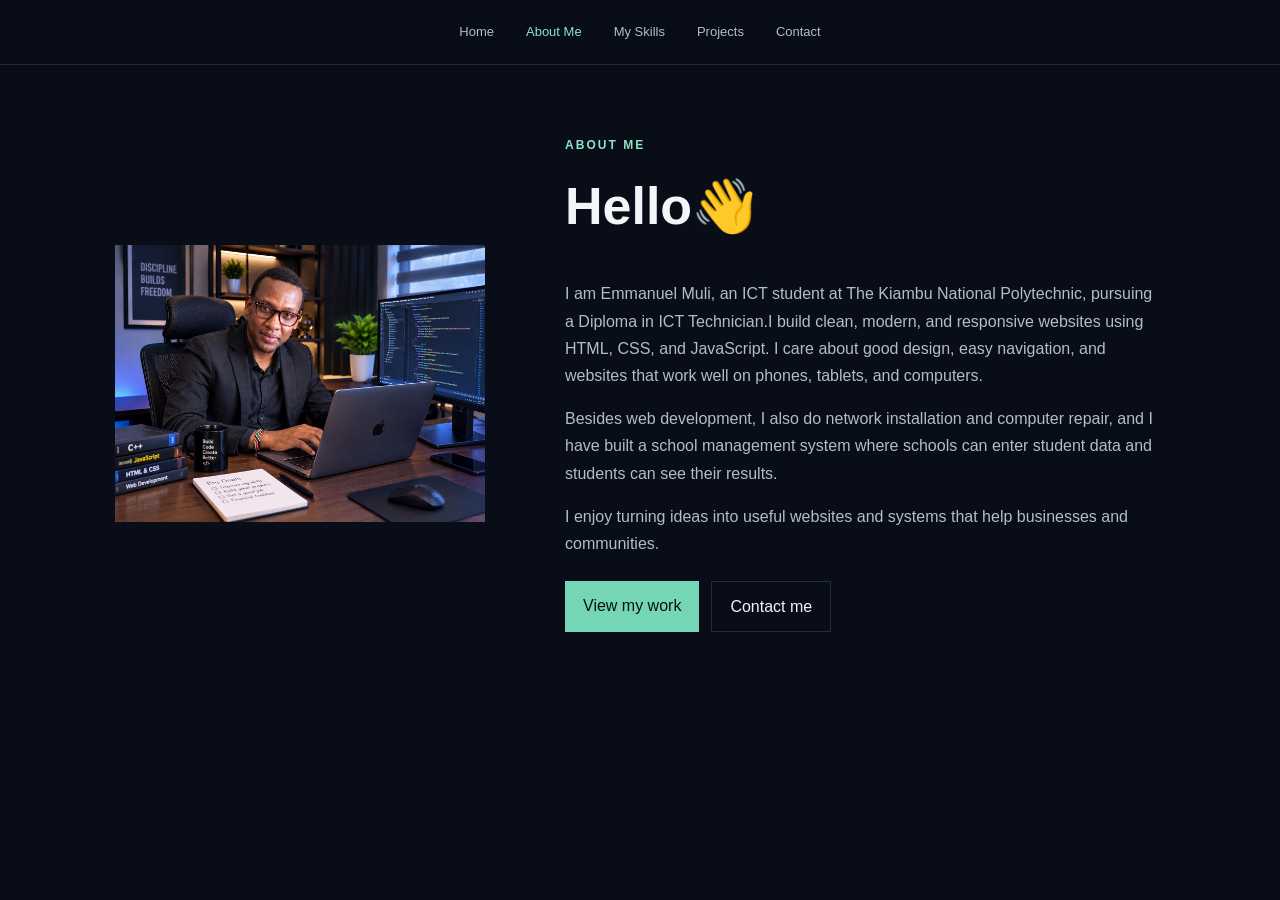
==== commit cc9085d0: "update about photo" ====
--- a/about.html
+++ b/about.html
@@ -21,7 +21,7 @@
 
             <!-- Photo now comes first, so it appears on the left -->
             <div class="about-image">
-                <img src="images/my photo about.png" alt="Emmanuel Muli">
+                <img src="images/focused dev.png" alt="Emmanuel Muli">
             </div>
 
             <div class="about-content">
--- a/sytle.css
+++ b/sytle.css
@@ -3,13 +3,13 @@
     --bg: #080d18;
     --bg-raised: #0e1625;
     --bg-soft: #111c2c;
-    --text: #edf2f7;
-    --muted: #99a7b8;
-    --subtle: #667487;
-    --line: rgba(165, 184, 203, 0.16);
-    --accent: #73e0c2;
-    --accent-strong: #9af4dd;
-    --blue: #83b9ff;
+    --text: #f3f5f7;
+    --muted: #b2bdca;
+    --subtle: #8794a3;
+    --line: rgba(165, 184, 203, 0.18);
+    --accent: #75d6b7;
+    --accent-strong: #8fe2c5;
+    --blue: #b4c6d6;
     --content-width: 1180px;
 }
 
@@ -25,9 +25,7 @@
 body {
     margin: 0;
     min-width: 320px;
-    background:
-        radial-gradient(ellipse at 86% 7%, rgba(35, 91, 112, 0.12), transparent 34rem),
-        var(--bg);
+    background: var(--bg);
     color: var(--text);
     font-family: "DM Sans", "Segoe UI", sans-serif;
     font-size: 16px;
@@ -98,7 +96,7 @@
     top: 0;
     border-bottom: 1px solid rgba(165, 184, 203, 0.09);
     background: rgba(8, 13, 24, 0.88);
-    backdrop-filter: blur(18px);
+    backdrop-filter: blur(12px);
 }
 
 .site-nav {
@@ -146,7 +144,7 @@
 
 .nav-links a {
     color: var(--muted);
-    font-size: 13px;
+    font-size: 14px;
     text-decoration: none;
     transition: color 180ms ease;
 }
@@ -196,19 +194,6 @@
     isolation: isolate;
 }
 
-.hero::before {
-    position: absolute;
-    z-index: -1;
-    top: 8%;
-    right: -16%;
-    width: 62%;
-    height: 78%;
-    border: 1px solid rgba(115, 224, 194, 0.08);
-    border-radius: 50%;
-    content: "";
-    transform: rotate(-24deg);
-}
-
 .hero-grid {
     display: grid;
     grid-template-columns: minmax(0, 1.2fr) minmax(300px, 0.8fr);
@@ -226,8 +211,8 @@
     align-items: center;
     gap: 11px;
     margin: 0 0 22px;
-    color: var(--accent);
-    font-size: 11px;
+    color: var(--accent-strong);
+    font-size: 12px;
     font-weight: 700;
     letter-spacing: 0.17em;
     text-transform: uppercase;
@@ -254,29 +239,30 @@
 .hero h1 {
     max-width: 760px;
     margin-bottom: 23px;
-    font-size: clamp(44px, 6.4vw, 76px);
-    font-weight: 600;
-    letter-spacing: -0.065em;
-    line-height: 1.08;
+    color: var(--text);
+    font-size: clamp(48px, 6.2vw, 76px);
+    font-weight: 700;
+    letter-spacing: -0.052em;
+    line-height: 1.1;
 }
 
 .text-gradient {
-    background: linear-gradient(100deg, var(--accent-strong) 5%, var(--blue) 92%);
+    background: linear-gradient(100deg, var(--accent-strong) 5%, #c0d5e4 92%);
     -webkit-background-clip: text;
     background-clip: text;
     color: transparent;
 }
 
 .text-muted {
-    color: #748397;
+    color: #a9b5c3;
 }
 
 .hero-description {
     max-width: 570px;
     margin-bottom: 32px;
-    color: #aab6c5;
-    font-size: 17px;
-    line-height: 1.8;
+    color: #c0cad5;
+    font-size: 18px;
+    line-height: 1.75;
 }
 
 .hero-actions {
@@ -294,7 +280,7 @@
     gap: 20px;
     padding: 12px 18px;
     border: 1px solid transparent;
-    font-size: 13px;
+    font-size: 14px;
     font-weight: 700;
     text-decoration: none;
     transition: transform 180ms ease, border-color 180ms ease, background 180ms ease, color 180ms ease;
@@ -306,7 +292,7 @@
 
 .button-primary {
     background: var(--accent);
-    color: #06120f;
+    color: #07130f;
 }
 
 .button-primary:hover {
@@ -319,7 +305,7 @@
 }
 
 .button-quiet:hover {
-    border-color: rgba(115, 224, 194, 0.6);
+    border-color: rgba(115, 224, 194, 0.42);
 }
 
 .hero-note {
@@ -327,8 +313,8 @@
     align-items: center;
     gap: 12px;
     margin-top: 64px;
-    color: var(--subtle);
-    font-size: 11px;
+    color: var(--muted);
+    font-size: 12px;
     letter-spacing: 0.04em;
 }
 
@@ -357,16 +343,17 @@
     position: relative;
     width: 100%;
     height: clamp(390px, 42vw, 520px);
-    padding: 14px;
-    border: 1px solid rgba(165, 184, 203, 0.22);
-    background: linear-gradient(155deg, rgba(20, 33, 48, 0.86), rgba(8, 13, 24, 0.72));
+    padding: 11px;
+    border: 1px solid rgba(165, 184, 203, 0.26);
+    background: #101722;
+    box-shadow: 16px 16px 0 rgba(255, 255, 255, 0.025);
 }
 
 .visual-frame::before {
     position: absolute;
     z-index: 1;
-    inset: 14px;
-    border: 1px solid rgba(255, 255, 255, 0.12);
+    inset: 11px;
+    border: 1px solid rgba(255, 255, 255, 0.08);
     content: "";
     pointer-events: none;
 }
@@ -376,7 +363,7 @@
     height: 100%;
     object-fit: cover;
     object-position: 55% center;
-    filter: saturate(0.78);
+    filter: saturate(0.9);
 }
 
 .frame-corner {
@@ -386,8 +373,8 @@
     left: -7px;
     width: 34px;
     height: 34px;
-    border-top: 1px solid var(--accent);
-    border-left: 1px solid var(--accent);
+    border-top: 1px solid rgba(143, 226, 197, 0.72);
+    border-left: 1px solid rgba(143, 226, 197, 0.72);
 }
 
 .visual-index {
@@ -398,8 +385,8 @@
     padding: 5px 8px;
     background: rgba(8, 13, 24, 0.72);
     color: var(--text);
-    font-size: 10px;
-    letter-spacing: 0.1em;
+    font-size: 11px;
+    letter-spacing: 0.08em;
 }
 
 .visual-index span {
@@ -412,37 +399,15 @@
     align-items: center;
     gap: 10px;
     margin-top: 16px;
-    color: var(--muted);
-    font-size: 11px;
-    letter-spacing: 0.06em;
+    color: #bac5d0;
+    font-size: 12px;
+    letter-spacing: 0.03em;
 }
 
 .caption-line {
     width: 22px;
     height: 1px;
     background: var(--accent);
-}
-
-.visual-orbit {
-    position: absolute;
-    z-index: -1;
-    border: 1px solid rgba(131, 185, 255, 0.12);
-    pointer-events: none;
-}
-
-.orbit-one {
-    top: -24px;
-    right: -30px;
-    width: 80%;
-    height: 70%;
-}
-
-.orbit-two {
-    right: -48px;
-    bottom: 14%;
-    width: 40%;
-    height: 32%;
-    border-color: rgba(115, 224, 194, 0.18);
 }
 
 .scroll-cue {
@@ -451,8 +416,8 @@
     gap: 12px;
     align-self: flex-start;
     margin-top: 52px;
-    color: var(--subtle);
-    font-size: 10px;
+    color: var(--muted);
+    font-size: 11px;
     letter-spacing: 0.12em;
     text-decoration: none;
     text-transform: uppercase;
@@ -471,8 +436,8 @@
 .section-heading h2, .services-intro h2, .contact-copy h2 {
     margin: 0;
     font-size: clamp(36px, 5vw, 58px);
-    font-weight: 600;
-    letter-spacing: -0.055em;
+    font-weight: 700;
+    letter-spacing: -0.045em;
     line-height: 1.13;
 }
 
@@ -493,7 +458,7 @@
     max-width: 360px;
     margin: 0 0 5px;
     color: var(--muted);
-    font-size: 14px;
+    font-size: 15px;
 }
 
 .about-section {
@@ -537,7 +502,7 @@
     display: block;
     padding: 12px 3px 1px;
     color: var(--text);
-    font-size: 9px;
+    font-size: 11px;
     font-weight: 700;
     letter-spacing: 0.13em;
 }
@@ -554,13 +519,13 @@
 .about-copy p {
     margin-bottom: 17px;
     color: var(--muted);
-    font-size: 14px;
+    font-size: 15px;
 }
 
 .about-copy .lead-copy {
     color: var(--text);
     font-family: "Manrope", sans-serif;
-    font-size: 20px;
+    font-size: 21px;
     line-height: 1.65;
 }
 
@@ -578,12 +543,12 @@
     flex-direction: column;
     gap: 4px;
     color: var(--muted);
-    font-size: 11px;
+    font-size: 12px;
 }
 
 .fact-number {
     color: var(--accent);
-    font-size: 10px;
+    font-size: 11px;
     letter-spacing: 0.12em;
 }
 
@@ -592,7 +557,7 @@
     align-items: center;
     gap: 12px;
     color: var(--accent-strong);
-    font-size: 12px;
+    font-size: 13px;
     font-weight: 700;
     text-decoration: none;
 }
@@ -612,6 +577,7 @@
 
 .skills-section .section-heading {
     margin-bottom: 48px;
+    padding-inline: clamp(16px, 2.4vw, 30px);
 }
 
 .skills-layout {
@@ -623,26 +589,26 @@
     grid-template-columns: 58px minmax(160px, 0.8fr) minmax(0, 1.2fr);
     align-items: center;
     gap: 28px;
-    padding: 28px 0;
+    padding: 28px clamp(16px, 2.4vw, 30px);
     border-bottom: 1px solid var(--line);
 }
 
 .group-index, .service-number {
-    color: var(--accent);
-    font-size: 10px;
+    color: var(--accent-strong);
+    font-size: 11px;
     letter-spacing: 0.14em;
 }
 
 .skill-group h3, .service-item h3 {
     margin: 0 0 5px;
-    font-size: 17px;
+    font-size: 18px;
     font-weight: 600;
 }
 
 .skill-group p, .service-item p {
     margin: 0;
     color: var(--muted);
-    font-size: 12px;
+    font-size: 14px;
 }
 
 .skill-list {
@@ -659,7 +625,7 @@
     padding: 6px 10px;
     border: 1px solid var(--line);
     color: #c4cfda;
-    font-size: 10px;
+    font-size: 12px;
 }
 
 .projects-section {
@@ -668,34 +634,34 @@
 
 .projects-grid {
     display: grid;
-    grid-template-columns: repeat(2, minmax(0, 1fr));
-    gap: 20px;
+    grid-template-columns: minmax(0, 1fr);
+    max-width: 1000px;
+    margin-inline: auto;
+    gap: 24px;
 }
 
 .project-card {
     min-width: 0;
     overflow: hidden;
     border: 1px solid var(--line);
-    background: linear-gradient(145deg, rgba(17, 28, 44, 0.74), rgba(9, 15, 26, 0.96));
-    transition: border-color 200ms ease, transform 200ms ease;
+    background: #0c131e;
+    transition: border-color 200ms ease;
 }
 
 .project-card:hover {
-    transform: translateY(-4px);
-    border-color: rgba(115, 224, 194, 0.45);
+    border-color: rgba(143, 226, 197, 0.42);
 }
 
 .project-featured {
     display: grid;
-    grid-column: 1 / -1;
-    grid-template-columns: minmax(0, 1.05fr) minmax(320px, 0.95fr);
-    min-height: 350px;
+    grid-template-columns: minmax(0, 1fr) minmax(0, 1fr);
+    min-height: 390px;
 }
 
 .project-art {
     position: relative;
     display: flex;
-    min-height: 300px;
+    min-height: 350px;
     flex-direction: column;
     justify-content: center;
     overflow: hidden;
@@ -705,45 +671,21 @@
 .chicken-art {
     isolation: isolate;
     background:
-        linear-gradient(145deg, rgba(17, 34, 29, 0.88), rgba(9, 17, 21, 0.82)),
-        radial-gradient(ellipse at 85% 20%, rgba(124, 191, 131, 0.25), transparent 46%),
-        #111e1b;
-}
-
-.chicken-art::before, .chicken-art::after {
-    position: absolute;
-    z-index: -1;
-    border: 1px solid rgba(154, 244, 221, 0.15);
-    border-radius: 50%;
-    content: "";
-}
-
-.chicken-art::before {
-    top: -72%;
-    right: -15%;
-    width: 110%;
-    height: 160%;
-}
-
-.chicken-art::after {
-    right: -4%;
-    bottom: -76%;
-    width: 78%;
-    height: 155%;
-    border-color: rgba(154, 244, 221, 0.22);
+        linear-gradient(145deg, rgba(18, 30, 30, 0.94), rgba(12, 19, 29, 0.97)),
+        #121e1d;
 }
 
 .project-art-index, .chicken-location {
-    color: rgba(222, 242, 229, 0.66);
-    font-size: 9px;
-    letter-spacing: 0.18em;
+    color: #b0c4bc;
+    font-size: 11px;
+    letter-spacing: 0.14em;
 }
 
 .chicken-monogram {
     position: absolute;
     top: 24px;
     right: 32px;
-    color: rgba(154, 244, 221, 0.12);
+    color: rgba(203, 222, 215, 0.1);
     font-family: "Manrope", sans-serif;
     font-size: clamp(54px, 8vw, 96px);
     font-weight: 800;
@@ -752,12 +694,12 @@
 }
 
 .chicken-monogram span {
-    color: rgba(154, 244, 221, 0.6);
+    color: rgba(143, 226, 197, 0.65);
 }
 
 .chicken-title {
     margin-block: 32px 16px;
-    color: #eff8ef;
+    color: #f1f4f3;
     font-family: "Manrope", sans-serif;
     font-size: clamp(24px, 3.2vw, 38px);
     font-weight: 700;
@@ -766,7 +708,7 @@
 }
 
 .chicken-location {
-    color: var(--accent);
+    color: var(--accent-strong);
 }
 
 .art-corner {
@@ -790,13 +732,7 @@
     width: 100%;
     height: 100%;
     object-fit: cover;
-    transition: transform 350ms ease, filter 350ms ease;
-    filter: saturate(0.78);
-}
-
-.project-card:hover .project-image img {
-    transform: scale(1.025);
-    filter: saturate(0.96);
+    filter: saturate(0.88);
 }
 
 .image-index {
@@ -810,14 +746,14 @@
 }
 
 .project-info {
-    padding: 23px 24px 25px;
+    padding: clamp(24px, 4vw, 44px);
 }
 
 .project-featured .project-info {
     display: flex;
     flex-direction: column;
     justify-content: center;
-    padding: clamp(24px, 4vw, 48px);
+    padding: clamp(28px, 5vw, 56px);
 }
 
 .project-topline {
@@ -826,8 +762,8 @@
     gap: 12px;
     margin-bottom: 13px;
     color: var(--accent);
-    font-size: 9px;
-    letter-spacing: 0.12em;
+    font-size: 11px;
+    letter-spacing: 0.1em;
     text-transform: uppercase;
 }
 
@@ -835,17 +771,18 @@
     color: var(--subtle);
 }
 
-.project-info h3 {
-    margin: 0 0 10px;
-    font-size: 20px;
-    font-weight: 600;
-    letter-spacing: -0.025em;
+.project-info h3, .project-info h2 {
+    margin: 0 0 14px;
+    font-size: clamp(24px, 3vw, 32px);
+    font-weight: 700;
+    letter-spacing: -0.035em;
 }
 
 .project-info p {
     margin: 0;
-    color: var(--muted);
-    font-size: 12px;
+    color: #b7c1cc;
+    font-size: 15px;
+    line-height: 1.8;
 }
 
 .project-actions {
@@ -875,7 +812,7 @@
     max-width: 390px;
     margin-bottom: 26px;
     color: var(--muted);
-    font-size: 14px;
+    font-size: 15px;
 }
 
 .service-list {
@@ -892,12 +829,12 @@
 }
 
 .service-item h3 {
-    font-size: 15px;
+    font-size: 17px;
 }
 
 .service-item p {
     max-width: 460px;
-    line-height: 1.7;
+    line-height: 1.75;
 }
 
 .service-arrow {
@@ -920,9 +857,7 @@
     gap: clamp(44px, 8vw, 110px);
     padding: clamp(28px, 6vw, 68px);
     border: 1px solid var(--line);
-    background:
-        radial-gradient(ellipse at 10% 12%, rgba(46, 119, 111, 0.1), transparent 55%),
-        var(--bg-raised);
+    background: var(--bg-raised);
 }
 
 .contact-copy h2 {
@@ -932,7 +867,7 @@
 .contact-copy > p:not(.section-kicker) {
     max-width: 410px;
     color: var(--muted);
-    font-size: 13px;
+    font-size: 15px;
 }
 
 .contact-details {
@@ -947,7 +882,7 @@
     gap: 1px;
     margin: 0;
     color: var(--text);
-    font-size: 12px;
+    font-size: 13px;
     text-decoration: none;
 }
 
@@ -957,7 +892,7 @@
 
 .contact-label {
     color: var(--subtle);
-    font-size: 9px;
+    font-size: 11px;
     letter-spacing: 0.14em;
 }
 
@@ -974,7 +909,7 @@
     gap: 12px;
     margin-bottom: 22px;
     font-family: "Manrope", sans-serif;
-    font-size: 15px;
+    font-size: 16px;
     font-weight: 600;
 }
 
@@ -1000,7 +935,7 @@
     display: block;
     margin-bottom: 7px;
     color: #c6d0dc;
-    font-size: 11px;
+    font-size: 13px;
 }
 
 .form-field label span {
@@ -1016,7 +951,7 @@
     border-radius: 0;
     background: #0b1321;
     color: var(--text);
-    font-size: 12px;
+    font-size: 14px;
 }
 
 .form-field textarea {
@@ -1044,7 +979,7 @@
     min-height: 20px;
     margin: 12px 0 0;
     color: var(--muted);
-    font-size: 11px;
+    font-size: 13px;
 }
 
 .form-message.success {
@@ -1071,7 +1006,7 @@
     max-width: 270px;
     margin: 16px 0 0;
     color: var(--muted);
-    font-size: 12px;
+    font-size: 13px;
 }
 
 .footer-column {
@@ -1085,7 +1020,7 @@
     margin: 0 0 7px;
     color: var(--subtle);
     font-family: "DM Sans", sans-serif;
-    font-size: 9px;
+    font-size: 11px;
     font-weight: 700;
     letter-spacing: 0.14em;
     text-transform: uppercase;
@@ -1093,7 +1028,7 @@
 
 .footer-column a {
     color: #aeb9c7;
-    font-size: 11px;
+    font-size: 13px;
     text-decoration: none;
     transition: color 160ms ease;
 }
@@ -1125,7 +1060,7 @@
     padding-block: 18px 22px;
     border-top: 1px solid var(--line);
     color: var(--subtle);
-    font-size: 10px;
+    font-size: 12px;
 }
 
 .footer-bottom p {
@@ -1302,8 +1237,12 @@
     padding: 60px 24px 100px;
 }
 
-.portfolio > h1, .portfolio > p, body > header {
+.portfolio > h1, .portfolio > h2, .portfolio > p, body > header {
     text-align: center;
+}
+
+.portfolio > h2 {
+    font-size: clamp(28px, 4vw, 40px);
 }
 
 .portfolio > p {
@@ -1315,12 +1254,14 @@
 }
 
 .portfolio .project-card {
-    display: block;
+    display: grid;
 }
 
 .portfolio .project-card h2 {
-    margin: 0 0 8px;
-    font-size: 20px;
+    margin: 0 0 14px;
+    font-size: clamp(24px, 3vw, 32px);
+    font-weight: 700;
+    letter-spacing: -0.035em;
 }
 
 .portfolio .project-card > img {
@@ -1517,6 +1458,7 @@
 @media (max-width: 700px) {
     html {
         scroll-padding-top: 74px;
+        scroll-behavior: auto;
     }
 
     .section-wrap, .site-nav {
@@ -1573,11 +1515,11 @@
     }
 
     .hero h1 {
-        font-size: clamp(42px, 11vw, 68px);
+        font-size: clamp(38px, 10.5vw, 64px);
     }
 
     .hero-description {
-        font-size: 15px;
+        font-size: 16px;
     }
 
     .hero-note {
@@ -1713,10 +1655,6 @@
 @media (max-width: 440px) {
     .section-wrap, .site-nav {
         width: calc(100% - 32px);
-    }
-
-    .hero h1 {
-        font-size: 40px;
     }
 
     .hero-actions {
